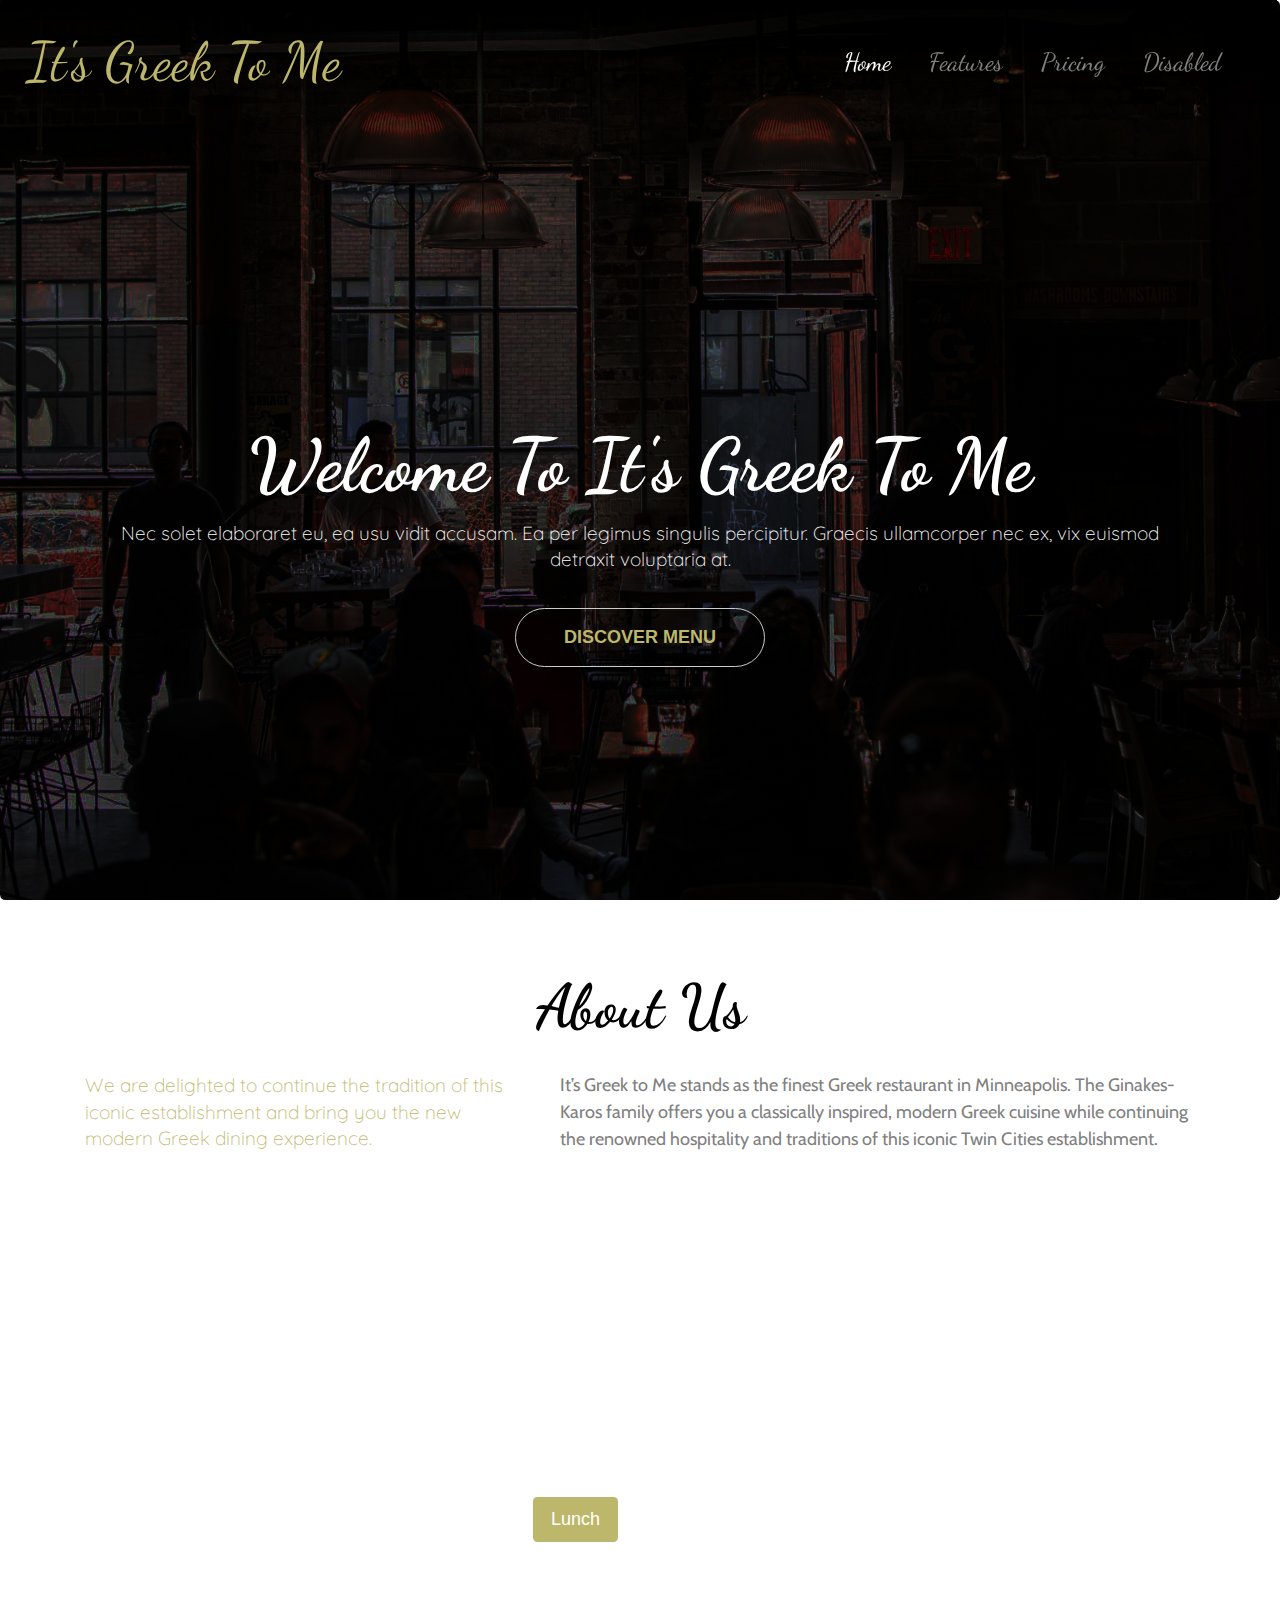
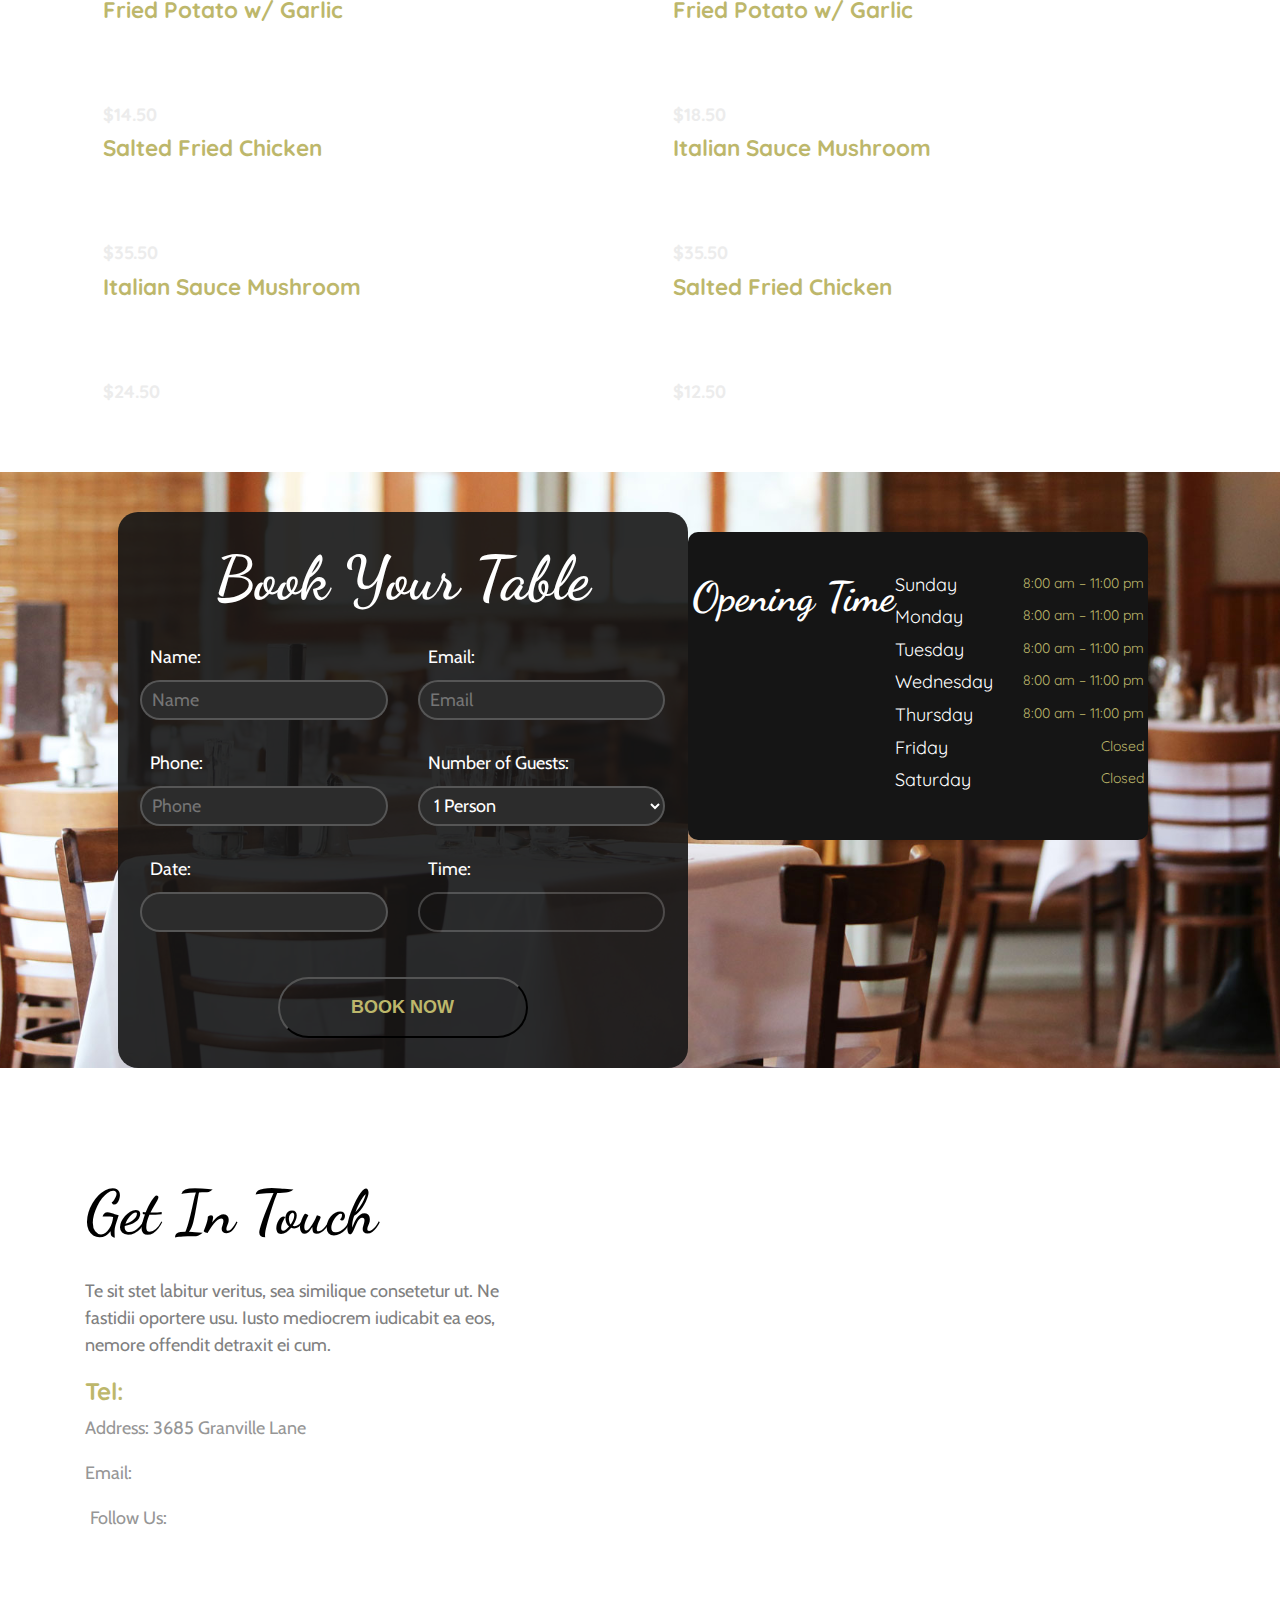
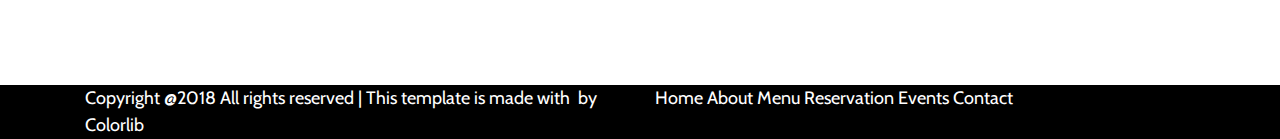
==== Restaurant/index.html @ 55a60e1e "add padding to section title" ====
<!DOCTYPE html>
<html lang="en">
<head>
    <meta charset="UTF-8">
    <meta name="viewport" content="width=device-width, initial-scale=1.0">

         <!-- Bootstrap -->
         <link rel="stylesheet" href=" https://stackpath.bootstrapcdn.com/bootstrap/4.4.1/css/bootstrap.min.css"> 

         
         
          

         <!-- DatePicker -->
         <link rel="stylesheet" href="jquery-ui.min.css">
         <link rel="stylesheet" href="bootstrap-datepicker.css"> 

            <!-- Owl Caruel -->
            <link rel="stylesheet" href="./owlcarousel/assets/owl.carousel.min.css">
            <link rel="stylesheet" href="./owlcarousel/assets/owl.theme.default.min.css">
            <link href="https://fonts.googleapis.com/css2?family=Cabin:ital,wght@1,500&family=Cedarville+Cursive&family=Dancing+Script:wght@700&family=Quicksand:wght@700&display=swap" rel="stylesheet">
            <!-- <link type="stylesheet" rel="stylesheet" href="./owlcarousel/assets/owl.carousel.css"/>
            <link type="stylesheet" rel="stylesheet" href="./owlcarousel/assets/owl.theme.carousel.css"/> -->

    	<!-- Google font -->
      <!-- <script src="https://kit.fontawesome.com/78032672bf.js" crossorigin="anonymous"></script> -->

        <!-- Custom stlylesheet -->
        <link type="text/css" rel="stylesheet" href="./css/style.css"/>
        <link type="text/css" rel="stylesheet" href="./css/all.min.css"/> 
        <link type="text/css" rel="stylesheet" href="./css/fontawesome.min.css"/> 
        <!-- <link type="text/css" rel="stylesheet" href="./css/contact.css"/>  -->
        
     <title>It's Greek To Me</title>

</head>

<body>
  <div id="main-container">
  
            
            <!-- <nav class="d-flex flex-column  navbar-expand-lg flex-md-row align-items-center p-3 px-md-4 mb-3 bg-dark shadow-sm fixed-top">
              <h5 class="my-0 mr-md-auto font-weight-normal brand">It's Greek To Me</h5>
              <div class="my-2 my-md-0 mr-md-3" id="nav">
                <a class="p-2 links" id="mediap" href="#">Features</a>
                <a class="p-2 links" id='mediap' href="#">Enterprise</a>
                <a class="p-2 links" id='mediap' href="#">Support</a>
                <a class="p-2 links" id='mediap' href="#">Pricing</a>
              </div>
            </nav>
            -->

            <nav class="navbar navbar-expand-lg navbar-dark  align-items-center px-md-4 mb-3  bg-dark fixed-top">
              <!-- <a class="navbar-brand" href="#">Navbar</a> -->
              <h5 class="my-0 mr-md-auto font-weight-normal brand">It's Greek To Me</h5>
              <button class="navbar-toggler mr-1" type="button" data-toggle="collapse" data-target="#navbarNav" aria-controls="navbarNav" aria-expanded="false" aria-label="Toggle navigation">
                <span class="navbar-toggler-icon"></span>
              </button>
              <div class="collapse navbar-collapse mr-auto" id="navbarNav">
                <ul class="  nav navbar-nav ml-auto">
                  <li class="nav-item active">
                    <a class="nav-link p-2 links" id='mediap' href="#">Home <span class="sr-only">(current)</span></a>
                  </li>
                  <li class="nav-item">
                    <a class="nav-link p-2 links" id='mediap' href="#">Features</a>
                  </li>
                  <li class="nav-item">
                    <a class="nav-link p-2 links" id='mediap' href="#">Pricing</a>
                  </li>
                  <li class="nav-item ">
                    <a class="nav-link p-2 links" id='mediap' href="#">Disabled</a>
                  </li>
                </ul>
              </div>
            </nav>
  
    <!-- Home -->


    <div class="jumbotron big-banner">
            <div class="container">
                <div class="col-md-12 text-center">
					<div class="home-content text-light">
						<h1 class="white-text">Welcome To It's Greek To Me</h1>
						<h4 class="white-text lead">Nec solet elaboraret eu, ea usu vidit accusam. Ea per legimus singulis percipitur. Graecis ullamcorper nec ex, vix euismod detraxit voluptaria at.</h4>
						<a href="index.html#menu"><button class="main-button  btn btn-primary-outline">Discover Menu</button></a>
					</div>
				</div>
            </div>
          </div>



<!-- About -->

<div id="inform" class="">

  <!-- container -->
  <div class="container">

      <!-- row -->
      <div class="row">


        <div class="col-md-12">
          <div class="text-center section-header text-center ">
         
              <h1 class="title">About Us</h1>
          </div>
        </div>
        <div class="col-md-5">
          <h4 class="lead"> We are delighted to continue the tradition of this iconic&nbsp;establishment and bring you the new modern Greek dining experience.
          </h4>
        </div>
        <div class="col-md-7 black">
          <p>It’s Greek to Me stands as the finest Greek restaurant in Minneapolis. The Ginakes-Karos family offers you a classically inspired,
             modern Greek cuisine while continuing the renowned hospitality and traditions of this iconic Twin Cities establishment.</p>
        </div>

          <!-- Gallery Slider -->
          <div class="col-md-12">
              <div id="Gallery" class="owl-carousel owl-theme">

                  <!-- single column -->
                  <div class="Gallery-item">

                      <!-- single image -->
                      <div class="Gallery-img" style="background-image:url(./img/image01.jpg)"></div>
                      <!-- /single image -->

                  </div>
                  <!-- single column -->

                  <!-- single column -->
                  <div class="Gallery-item">

                      <!-- single image -->
                      <div class="Gallery-img" style="background-image:url(./img/image02.jpg)"></div>
                      <!-- /single image -->

                      <!-- single image -->
                      <div class="Gallery-img" style="background-image:url(./img/image03.jpg)"></div>
                      <!-- /single image -->

                  </div>
                  <!-- single column -->

                  <!-- single column -->
                  <div class="Gallery-item">

                      <div class="item-column">
                          <!-- single image -->
                          <div class="Gallery-img" style="background-image:url(./img/image04.jpg)"></div>
                          <!-- /single image -->

                          <!-- single image -->
                          <div class="Gallery-img" style="background-image:url(./img/image05.jpg)"></div>
                          <!-- /single image -->
                      </div>

                      <div class="item-column">
                          <!-- single image -->
                          <div class="Gallery-img" style="background-image:url(./img/image06.jpg)"></div>
                          <!-- /single image -->

                          <!-- single image -->
                          <div class="Gallery-img" style="background-image:url(./img/image07.jpg)"></div>
                          <!-- /single image -->
                      </div>

                  </div>
                  <!-- /single column -->

              </div>
          </div>
          <!-- /Gallery Slider -->


      </div>
      <!-- /row -->

  </div>
  <!-- /container -->

</div>
<!-- /About -->


<!-- Menu -->
<div id="menu" class="section">

  <!-- Backgound Image -->
  <!-- <div class="bg-image bg-parallax overlay" style="background-image:url(./img/background01.jpg)"></div> -->
  <!-- /Backgound Image -->

  <section class="ftco-section menubody " id="section-menu">
    <div class="container">
      <div class="row ">
        <div class="col-md-12 text-center mb-4 ftco-animate">
          <h2 class="display-4" id="todayMenu">Today's Menu</h2>
          <div class="row justify-content-center">
            <div class="col-md-7">
              <p class="lead">Far far away, behind the word mountains, far from the countries Vokalia and Consonantia, there live the blind texts.</p>
            </div>
          </div>
        </div>

        <div class="col-md-12 text-center">

          <ul class="nav ftco-tab-nav nav-pills mb-5 d-flex justify-content-center" id="pills-tab" role="tablist">
            <!-- <li class="nav-item ftco-animate">
              <a class="nav-link active" id="pills-breakfast-tab" data-toggle="pill" href="#pills-breakfast" role="tab" aria-controls="pills-breakfast" aria-selected="true">Breakfast</a>
            </li> -->
            <li class="nav-item ftco-animate">
              <a class="nav-link active" id="pills-lunch-tab" data-toggle="pill" href="#pills-lunch" role="tab" aria-controls="pills-lunch" aria-selected="false">Lunch</a>
            </li>
            <li class="nav-item ftco-animate">
              <a class="nav-link" id="pills-dinner-tab" data-toggle="pill" href="#pills-dinner" role="tab" aria-controls="pills-dinner" aria-selected="false">Dinner</a>
            </li>
          </ul>

          <div class="tab-content text-left">
            <!-- <div class="tab-pane fade show active" id="pills-breakfast" role="tabpanel" aria-labelledby="pills-breakfast-tab">
              <div class="row">
                <div class="col-md-6 ftco-animate">
                  <div class="media menu-item">
                    <img class="mr-3" src="images/menu_1.jpg" class="img-fluid" alt="">
                    <div class="media-body">
                      <h5 class="mt-0">Salted Fried Chicken</h5>
                      <p>Far far away, behind the word mountains, far from the countries Vokalia and Consonantia, there live the blind texts.</p>
                      <h6 class="menu-price">$35.50</h6>
                    </div>
                  </div>

                  <div class="media menu-item">
                    <img class="mr-3" src="images/menu_2.jpg" class="img-fluid" alt="">
                    <div class="media-body">
                      <h5 class="mt-0">Italian Sauce Mushroom</h5>
                      <p>Far far away, behind the word mountains, far from the countries Vokalia and Consonantia, there live the blind texts.</p>
                      <h6 class=" menu-price">$24.50</h6>
                    </div>
                  </div>

                  <div class="media menu-item">
                    <img class="mr-3" src="images/menu_3.jpg" class="img-fluid" alt="">
                    <div class="media-body">
                      <h5 class="mt-0">Fried Potato w/ Garlic</h5>
                      <p>Far far away, behind the word mountains, far from the countries Vokalia and Consonantia, there live the blind texts.</p>
                      <h6 class=" menu-price">$14.50</h6>
                    </div>
                  </div>

                </div>
                <div class="col-md-6 ftco-animate">
                  <div class="media menu-item">
                    <img class="mr-3" src="images/menu_2.jpg" class="img-fluid" alt="">
                    <div class="media-body">
                      <h5 class="mt-0">Italian Sauce Mushroom</h5>
                      <p>Far far away, behind the word mountains, far from the countries Vokalia and Consonantia, there live the blind texts.</p>
                      <h6 class=" menu-price">$35.50</h6>
                    </div>
                  </div>

                  <div class="media menu-item">
                    <img class="mr-3" src="images/menu_1.jpg" class="img-fluid" alt="">
                    <div class="media-body">
                      <h5 class="mt-0">Salted Fried Chicken</h5>
                      <p>Far far away, behind the word mountains, far from the countries Vokalia and Consonantia, there live the blind texts.</p>
                      <h6 class=" menu-price">$12.50</h6>
                    </div>
                  </div>

                  <div class="media menu-item">
                    <img class="mr-3" src="images/menu_3.jpg" class="img-fluid" alt="">
                    <div class="media-body">
                      <h5 class="mt-0">Fried Potato w/ Garlic</h5>
                      <p>Far far away, behind the word mountains, far from the countries Vokalia and Consonantia, there live the blind texts.</p>
                      <h6 class=" menu-price">$18.50</h6>
                    </div>
                  </div>
                </div>
              </div>
            </div> -->
            <div class="tab-pane fade show active" id="pills-lunch" role="tabpanel" aria-labelledby="pills-lunch-tab">
              <div class="row">
                <div class="col-md-6 ftco-animate">

                  <div class="media menu-item">
                    <img class="mr-3" src="images/menu_3.jpg" class="img-fluid" alt="">
                    <div class="media-body">
                      <h5 class="mt-0">Fried Potato w/ Garlic</h5>
                      <p>Far far away, behind the word mountains, far from the countries Vokalia and Consonantia, there live the blind texts.</p>
                      <h6 class=" menu-price">$14.50</h6>
                    </div>
                  </div>

                  <div class="media menu-item">
                    <img class="mr-3" src="images/menu_1.jpg" class="img-fluid" alt="">
                    <div class="media-body">
                      <h5 class="mt-0">Salted Fried Chicken</h5>
                      <p>Far far away, behind the word mountains, far from the countries Vokalia and Consonantia, there live the blind texts.</p>
                      <h6 class=" menu-price">$35.50</h6>
                    </div>
                  </div>

                  <div class="media menu-item">
                    <img class="mr-3" src="images/menu_2.jpg" class="img-fluid" alt="">
                    <div class="media-body">
                      <h5 class="mt-0">Italian Sauce Mushroom</h5>
                      <p>Far far away, behind the word mountains, far from the countries Vokalia and Consonantia, there live the blind texts.</p>
                      <h6 class=" menu-price">$24.50</h6>
                    </div>
                  </div>

                </div>
                <div class="col-md-6 ftco-animate">

                  <div class="media menu-item">
                    <img class="mr-3" src="images/menu_3.jpg" class="img-fluid" alt="">
                    <div class="media-body">
                      <h5 class="mt-0">Fried Potato w/ Garlic</h5>
                      <p>Far far away, behind the word mountains, far from the countries Vokalia and Consonantia, there live the blind texts.</p>
                      <h6 class=" menu-price">$18.50</h6>
                    </div>
                  </div>

                  <div class="media menu-item">
                    <img class="mr-3" src="images/menu_2.jpg" class="img-fluid" alt="">
                    <div class="media-body">
                      <h5 class="mt-0">Italian Sauce Mushroom</h5>
                      <p>Far far away, behind the word mountains, far from the countries Vokalia and Consonantia, there live the blind texts.</p>
                      <h6 class=" menu-price">$35.50</h6>
                    </div>
                  </div>

                  <div class="media menu-item">
                    <img class="mr-3" src="images/menu_1.jpg" class="img-fluid" alt="">
                    <div class="media-body">
                      <h5 class="mt-0">Salted Fried Chicken</h5>
                      <p>Far far away, behind the word mountains, far from the countries Vokalia and Consonantia, there live the blind texts.</p>
                      <h6 class=" menu-price">$12.50</h6>
                    </div>
                  </div>

                  
                </div>
              </div>
            </div>
            <div class="tab-pane fade" id="pills-dinner" role="tabpanel" aria-labelledby="pills-dinner-tab">
              <div class="row">
                <div class="col-md-6 ftco-animate">

                  <div class="media menu-item">
                    <img class="mr-3" src="images/menu_2.jpg" class="img-fluid" alt="">
                    <div class="media-body">
                      <h5 class="mt-0">Italian Sauce Mushroom</h5>
                      <p>Far far away, behind the word mountains, far from the countries Vokalia and Consonantia, there live the blind texts.</p>
                      <h6 class=" menu-price">$24.50</h6>
                    </div>
                  </div>

                  <div class="media menu-item">
                    <img class="mr-3" src="images/menu_1.jpg" class="img-fluid" alt="">
                    <div class="media-body">
                      <h5 class="mt-0">Salted Fried Chicken</h5>
                      <p>Far far away, behind the word mountains, far from the countries Vokalia and Consonantia, there live the blind texts.</p>
                      <h6 class=" menu-price">$35.50</h6>
                    </div>
                  </div>

                  <div class="media menu-item">
                    <img class="mr-3" src="images/menu_3.jpg" class="img-fluid" alt="">
                    <div class="media-body">
                      <h5 class="mt-0">Fried Potato w/ Garlic</h5>
                      <p>Far far away, behind the word mountains, far from the countries Vokalia and Consonantia, there live the blind texts.</p>
                      <h6 class=" menu-price">$14.50</h6>
                    </div>
                  </div>

                </div>
                <div class="col-md-6 ftco-animate">

                  <div class="media menu-item">
                    <img class="mr-3" src="images/menu_3.jpg" class="img-fluid" alt="">
                    <div class="media-body">
                      <h5 class="mt-0">Fried Potato w/ Garlic</h5>
                      <p>Far far away, behind the word mountains, far from the countries Vokalia and Consonantia, there live the blind texts.</p>
                      <h6 class=" menu-price">$18.50</h6>
                    </div>
                  </div>

                  <div class="media menu-item">
                    <img class="mr-3" src="images/menu_2.jpg" class="img-fluid" alt="">
                    <div class="media-body">
                      <h5 class="mt-0">Italian Sauce Mushroom</h5>
                      <p>Far far away, behind the word mountains, far from the countries Vokalia and Consonantia, there live the blind texts.</p>
                      <h6 class=" menu-price">$35.50</h6>
                    </div>
                  </div>

                  <div class="media menu-item">
                    <img class="mr-3" src="images/menu_1.jpg" class="img-fluid" alt="">
                    <div class="media-body">
                      <h5 class="mt-0">Salted Fried Chicken</h5>
                      <p>Far far away, behind the word mountains, far from the countries Vokalia and Consonantia, there live the blind texts.</p>
                      <h6 class=" menu-price">$12.50</h6>
                    </div>
                  </div>  
                </div>
              </div>
            </div>
          </div>

        </div>
      </div>
    </div>
  </section>
  <!-- END section -->

 <!-- Reservation -->
 <div id="reservation" class="section">

  <!-- Backgound Image -->
  <div class="bg-image" style="background-image:url('./img/background03.jpg')"></div>
  <!-- /Backgound Image -->

  <!-- container -->
  <div class="container">


    <div class="row justify-content-center">

      
        
         <div class="col-md-6 reserve-form row">


          <form action="https://formspree.io/xeqzjkak" method="POST">
                <div class="col-md-12">
                <div class="section-header text-center">
                    <!-- <h4 class="sub-title">Reservation</h4> -->
                    <h2 class="title white-text">Book Your Table</h2>
                </div>
            </div>
                  <div class="row">
                <div class="col-md-6">
                    <div class="form-group">
                        <label for="name">Name:</label>
                        <input class="input" type="text" placeholder="Name" id="name" name="name">
                    </div>
                    <div class="form-group">
                        <label for="phone">Phone:</label>
                        <input class="input" type="tel" placeholder="Phone" id="phone" name="phone">
                    </div>
                    <div class="form-group datepicker">
                        <label for="date">Date:</label>
                        <input class="input" type="text" placeholder="" id="datepicker" name="date">
                    </div>


                </div>

                <div class="col-md-6">
                    <div class="form-group">
                        <label for="email">Email:</label>
                        <input class="input" type="email" placeholder="Email" id="email" name="replyto">
                    </div>
                    <div class="form-group">
                        <label for="number">Number of Guests:</label>
                        <select class="input" id="number" name="guests">
                            <option>1 Person</option>
                            <option>2 People</option>
                            <option>3 People</option>
                            <option>4 People</option>
                            <option>5 People</option>
                            <option>6 People</option>
                        </select>
                    </div>
                    <div class="form-group">
                      <label for="time">Time:</label>
                      <!-- <input class="input" id="#scrollDefaultExample" type="text" placeholder="HH:MM" id="time" name="time"> -->
                      <input id="scrollDefaultExample" type="text" class="input time ui-timepicker-input " name="time" autocomplete="off">
                    </div>
                </div>
                </div>

                <div class="col-md-12 text-center">
                  <button type="submit" class="main-button">Book Now</button>
                </div>

            </form>
        </div>

          <!-- /reservation form -->

          <!-- opening time -->
          <div class="col-md-5 col-md-offset-0 col-sm-10 col-sm-offset-1">
              <div class="opening-time justify-content-center row">
                  <div class="section-header justify-content-center">
                      <h2 class="white-text open">Opening Time</h2>
                  </div>
                  <ul>
                      <li>
                          <h4 class="day">Sunday</h4>
                          <h4 class="hours">8:00 am – 11:00 pm</h4>
                      </li>
                      <li>
                          <h4 class="day">Monday</h4>
                          <h4 class="hours">8:00 am – 11:00 pm</h4>
                      </li>
                      <li>
                          <h4 class="day">Tuesday</h4>
                          <h4 class="hours">8:00 am – 11:00 pm</h4>
                      </li>
                      <li>
                          <h4 class="day">Wednesday</h4>
                          <h4 class="hours">8:00 am – 11:00 pm</h4>
                      </li>
                      <li>
                          <h4 class="day">Thursday</h4>
                          <h4 class="hours">8:00 am – 11:00 pm</h4>
                      </li>
                      <li>
                          <h4 class="day">Friday</h4>
                          <h4 class="hours">Closed</h4>
                      </li>
                      <li>
                          <h4 class="day">Saturday</h4>
                          <h4 class="hours">Closed</h4>
                      </li>
                  </ul>
              </div>
          </div>
          <!-- /opening time -->

      

      </div>
      <!-- /row -->

  </div>
  <!-- /container -->

</div>


	<!-- Contact -->
  <div id="contact" class="section">
    <div class="container">
      <div class="row " >
     
        <div class="col-lg-5 ">
          <div class="touch">
          <div class="section-header">
            <!-- <h4 class="sub-title">Contact Us</h4> -->
            <h2 class="title">Get In Touch</h2>
          </div>
          <div class="contact-content">
            <p class="black">Te sit stet labitur veritus, sea similique consetetur ut. Ne fastidii oportere usu. Iusto mediocrem iudicabit ea eos, nemore offendit detraxit ei cum.</p>
            <h3>Tel: <a href="#">045-548-14-97</a></h3>
            <p>Address: 3685 Granville Lane</p>
            <p>Email: <a href="#">Risotto@email.com</a></p>
            <ul class="list-inline">
              <li><p>Follow Us:</p></li>
              <li><a href="#"><i class="fab fa-facebook"></i></a></li>     
              <li><a href="#"><i class="fab fa-twitter"></i></a></li>
              <li><a href="#"><i class="fab fa-google-plus"></i></a></li>
            </ul>
          </div>
        </div>
        </div>
        <div class="col-lg-7 ">
          <div id="map"></div>
        </div>
       
        </div>
      </div>
    </div>
  <!-- </div> -->

  <!-- Contact -->




  	<!-- Footer -->
		<div class="footer" id="footer">

      <!-- <footer> -->
			<!-- container -->
			<div class="container">

				<!-- row -->
				<div class="row d-flex justify-content-center  ">

					<!-- copyright -->
					<div class="col-md-6">
						<!-- Link back to Colorlib can't be removed. Template is licensed under CC BY 3.0. -->
						<span class="copyright">Copyright @2018 All rights reserved | This template is made with <i class="fa fa-heart-o" aria-hidden="true"></i> by <a href="https://colorlib.com" target="_blank">Colorlib</a></span>
						<!-- Link back to Colorlib can't be removed. Template is licensed under CC BY 3.0. -->
					</div>
					<!-- /copyright -->

					<!-- footer nav -->
					<div class="col-md-6">
						<nav class="footer-nav">
							<a href="index.html">Home</a>
							<a href="index.html#about">About</a>
							<a href="index.html#menu">Menu</a>
							<a href="index.html#reservation">Reservation</a>
							<a href="index.html#events">Events</a>
							<a href="index.html#contact">Contact</a>
						</nav>
					</div>
					<!-- /footer nav -->

				</div>
				<!-- /row -->

			</div>
			<!-- /container -->

    <!-- </footer> -->

		</div>
    <!-- /Footer -->
    
</div> 
 <!-- main container -->

		<!-- Preloader -->
		<!-- <div id="preloader">
			<div class="preloader">
				<span></span>
				<span></span>
				<span></span>
			</div>
		</div> -->
		<!-- /Preloader -->



  <script src="./jquery/jquery.min.js"></script>
  <script src="https://cdn.jsdelivr.net/npm/popper.js@1.16.0/dist/umd/popper.min.js" integrity="sha384-Q6E9RHvbIyZFJoft+2mJbHaEWldlvI9IOYy5n3zV9zzTtmI3UksdQRVvoxMfooAo" crossorigin="anonymous"></script>
  <script src="https://stackpath.bootstrapcdn.com/bootstrap/4.4.1/js/bootstrap.min.js" integrity="sha384-wfSDF2E50Y2D1uUdj0O3uMBJnjuUD4Ih7YwaYd1iqfktj0Uod8GCExl3Og8ifwB6" crossorigin="anonymous"></script>
  <!-- <script type="text/javascript" src="./js/google-map.js"></script> -->
  <script type="text/javascript" src="jquery-ui.min.js"></script>
  <script src="./js/owl.carousel.min.js"></script>
  <script src="jquery.timepicker.min.js"></script>
 
  <script src="./js/google-maps.js"></script>
  <script src="https://maps.googleapis.com/maps/api/js?key=AIzaSyCZuOzOATAtwn3J39lE_xsK2O6IUXUEfAw&callback=initMap"
  async defer></script>
  <script src="./js/javascript.js"></script>

<script>

 $(window).scroll(function(){
 $('nav').toggleClass('scrolled', $(this).scrollTop() > 1);
 });


</script>

<script>
var owl = $('.owl-carousel');
owl.owlCarousel({
    // items:2,
    autoplay:true,
    autoplayTimeout:5000,
    autoplayHoverPause:true,
    loop:true,
    margin:10,
    responsiveClass:true,
   
    responsive:{
        0:{
            items:1,
            nav:true
        },
        600:{
            items:1,
            nav:false
        },
        1000:{
            items:2,
            nav:true,
            loop:false
        }
    }
});

</script>

   <script>          
  $("#datepicker").datepicker();

</script>   

 




<script>
$('#scrollDefaultExample').timepicker({ 
  'scrollDefault': 'now' ,
  scrollInput : false
  });

</script>

<script>
  
$('.navTrigger').click(function () {
  $(this).toggleClass('active');
  console.log("Clicked menu");
  $("#mainListDiv").toggleClass("show_list");
  $("#mainListDiv").fadeIn();
});
</script>

<script>

        $(window).scroll(function() {
            if ($(document).scrollTop() > 1) {
                $('.nav').addClass('affix');
                console.log("OK");
            } else {
                $('.nav').removeClass('affix');
            }
        });



</script> 


</body>
</html>
---- Restaurant/css/style.css ----
/* font-family: 'Quicksand', sans-serif;
font-family: 'Cabin', sans-serif;
font-family: 'Dancing Script', cursive;
font-family: 'Cedarville Cursive', cursive; */




* {
  box-sizing: border-box;
 }
 *:before,
 *:after {
  box-sizing: border-box;
 }
 html,
 body {
  color: #969696;
    font-size: 18px;
    overflow-x: hidden;
    font-family: 'Cabin', sans-serif;
 }

 .container {
  padding-right: 15px;
  padding-left: 15px;
  margin-right: auto;
  margin-left: auto;
 }

 .main-container {
  min-height: 100vh; /* will cover the 100% of viewport */
  overflow: hidden;
  display: block;
  position: relative;
  padding-bottom: 100px; /* height of your footer */
 }
/* 
 a:hover{ text-decoration:none; } */

 /* a:hover {
  color: white;
  text-decoration: none;
} */

 .row {
  margin-right: -15px;
  margin-left: -15px;
}

.menu-price{
  color: #ECECEC;
}

.home-content{
  /* position: absolute; */
  padding-top: 350px;
  /* -webkit-transform: translateY(-50%);
  -ms-transform: translateY(-50%);
  transform: translateY(-50%); */
  left: 0;
  right: 0;
}

.home-content h1 {
  font-family: 'Dancing Script', cursive;
}

.bg-dark{
  background-color:transparent !important;
  background-image: linear-gradient(rgba(0,0,0,1), rgba(0,0,0,0)); 
  z-index: 99;
  padding-top: 30px;
  margin-right: 3px;
 background-color:black; 
}


.bg-dark.scrolled{
  background-color:black !important;

}



.brand {
  display: inline-block;
  /* padding-top: .3125rem;
  padding-bottom: .3125rem; */
  /* margin-right: 2rem; */
  /* margin-left: 2rem; */
  font-size: 3.00rem;
  /* line-height: inherit; */
  white-space: nowrap;
  font-family: 'Dancing Script', cursive;
  color: darkkhaki;
}

.nav-link{
  font-size: 18px;
  margin-right: 20px;
}


h1,h2,h3,h4,h5,h6 {
	font-weight:700;
color:darkkhaki;
	font-family: 'Quicksand', sans-serif;
}

h1 {
	font-size:74px;
}

h2 {
	font-size:40px;
}

h3 {
	font-size:24px;
}

h4 {
  font-size:16px;
  
}

a {
	color:white;
	-webkit-transition:0.2s color;
	transition:0.2s color;
}
.black{
  color: grey;
}


.btn-primary-outline {
  background-color: transparent;
  border-color: #ccc;
}

 .jumbotron { 
  background: url('../img/background02.jpg') no-repeat center center fixed; 
   background-image: linear-gradient(rgba(0, 0, 0, 0.7), rgba(0, 0, 0, 0.7)), url('../img/background02.jpg');   
  -webkit-background-size: cover;
  -moz-background-size: cover;
  -o-background-size: cover;
  background-size: cover;
  background-attachment: fixed;
  height: 100vh;
  width: 100%;
  overflow: hidden;
  color: white;
  font-family: 'Dancing Script', cursive;
margin-bottom: 0;
} 



.banner-area .home-wrapper {
  position: absolute;
  top: 50%;
  -webkit-transform: translateY(-50%);
  -ms-transform: translateY(-50%);
  transform: translateY(-50%);
  left: 0;
  right: 0;
}

#inform{
 margin-top: 70px;
 margin-bottom: 80px; 
}

.links{
  font-family: 'Dancing Script', cursive;
    color:darkkhaki;
    font-size: 25px;
}

.title {
  font-size: 61px;
  padding-bottom: 20px;
  color: black;
}

.open{
  font-family: 'Dancing Script', cursive;
  margin-top: 0px;
  margin-bottom: 26px;
  font-size: 41px;
}

.nav-pills .nav-link.active, .nav-pills .show>.nav-link {
  color: #fff;
  background-color: darkkhaki;
}

/* Caruzel */

\*------------------------------------*/

/* #todaysmenu{
  color: white;
  font-family: 'Dancing Script', cursive;
<<<<<<< HEAD
}
=======
  font-size: 61px;
} */
>>>>>>> 52a72f8533df6488213b4de6d03d1e0dbb1a7d10

 #section{
  background-color: whitesmoke;
  margin-top: 80px;
  margin-bottom: 80px;
} 
/* 
.section{
  padding-top: 80px;
  padding-bottom: 80px;
} */
.lead{
margin-bottom: 20px;
    font-size: 19px;
    font-weight: 300;
    line-height: 1.4;

  }

  #Gallery {
    margin-top:40px;
  }
  
  #Gallery .Gallery-item {
    display: -webkit-box;
    display: -ms-flexbox;
    display: flex;
    height:350px;
  }
  
  #Gallery .Gallery-item .item-column {
    display: -webkit-box;
    display: -ms-flexbox;
    display: flex;
    -webkit-box-orient: vertical;
    -webkit-box-direction: normal;
        -ms-flex-direction: column;
            flex-direction: column;
    -webkit-box-flex: 1;
        -ms-flex: 1;
            flex: 1;
  }
  
  #Gallery .Gallery-item .item-row {
    display: -webkit-box;
    display: -ms-flexbox;
    display: flex;
    -webkit-box-orient: horizontal;
    -webkit-box-direction: normal;
        -ms-flex-direction: row;
            flex-direction: row;   
    -webkit-box-flex: 1;
        -ms-flex: 1;
            flex: 1;
  }
  
  #Gallery .Gallery-item  .Gallery-img {
    background-position: center;
    background-size: cover;
    -webkit-box-flex: 1;
        -ms-flex: 1;
            flex: 1;
    margin:1px;
  }
  
  #Gallery.owl-theme .owl-nav [class*='owl-'] {
      position: absolute;
      top: 50%;
      -webkit-transform: translateY(-50%);
          -ms-transform: translateY(-50%);
              transform: translateY(-50%);
    border: 1px solid #ECECEC;
      background: transparent;
      color: #151515;
      padding: 0px;
      width: 60px;
      height: 60px;
      line-height: 60px;
    border-radius:50%;
      margin: 0;
    -webkit-transition:0.2s all;
    transition:0.2s all;
  }
 
  #Gallery.owl-theme .owl-nav [class*='owl-']:hover {
    background-color:#f36700;
    border-color:#f36700;
    color:#FFF;
  }
  
  #Gallery.owl-theme .owl-prev {
      left: -70px;
  }
  
  #Gallery.owl-theme .owl-next {
      right: -70px;
  }
  

  .menu {
    display: none;
  }
  .menu--is-visible {
    display: grid;
  }
 
  
  .item__header {
    display: flex;
    align-items: baseline;
  }
  .item__title {
    font: 35px cookie, cursive;
    color: var(--wesbos);
    letter-spacing: 2px;
    margin: 0;
  }
  .item__dots {
    flex: 1;
    border-bottom: 1px dashed #aaa;
    margin: 0 15px;
  }
  .item__price {
    color: var(--wesbos);
    font: 31px cookie, cursive;
  }
  .item__description {
    margin-bottom: 40px;
  }
  
  .buttons-container {
    display: flex;
    justify-content: center;
    flex-wrap: wrap;
    margin-bottom: 35px;
  }
  
  
  .button {
    margin: 5px 15px;
    padding: 10px 20px;
    border: 1px solid var(--wesbos);
    border-radius: 3px;
    color: #fff;
    font-weight: bold;
    text-decoration: none;
    letter-spacing: 1px;
    text-transform: uppercase;
  }
  
  .highlight {
    position: absolute;
    top: 0;
    left: 0;
    display: block;
    background: var(--wesbos);
    border-radius: 3px;
    z-index: -1;
    transition: 0.24s;
  }
  
  * {
    box-sizing: border-box;
  }
  
  #todayMenu{
    color: white;
    font-family: 'Dancing Script', cursive;
<<<<<<< HEAD
=======
    font-size: 61px;
>>>>>>> 52a72f8533df6488213b4de6d03d1e0dbb1a7d10
  }


   .menubody {
    margin: 0;
    min-height: 800px;
    display: flex;
    align-items: center;
    background-image: linear-gradient(rgba(0, 0, 0, 0.7), rgba(0, 0, 0, 0.7)), url('../img/menu.jpg');   
    background-repeat: no-repeat;
    background-attachment: fixed;
    background-position: center;
    background-size: cover;
    font-family: -apple-system, BlinkMacSystemFont, "Segoe UI", Roboto, Oxygen, Ubuntu, Cantarell, "Open Sans", "Helvetica Neue", sans-serif;
    color: #fff;
    padding-top: 60px;
    padding-bottom: 60px;
  } 
  
  .wrapper {
    max-width: 1000px;
    margin: 0 auto;
    padding: 20px;
  }
  
  ul, ol {
    margin: 0;
    padding: 0;
    list-style: none;
}
/* Reservation */

#reservation{
  background-image: url('./img/background03.jpg');
}


.reserve-form{
  border-radius: 20px;
}


.section-header .sub-title {
  /* font-weight: 400; */
  color: #f36700;
  
}

.h4, h4 {
  font-size: 18px;
}

/* .h4, .h5, .h6, h4, h5, h6 {
  margin-top: 10px;
  margin-bottom: 10px;
} */

.white-text{
  color: white;
}



.touch{
  padding-top: 50px;
}

.list-inline>li {
  display: inline-block;
  padding-right: 5px;
  padding-left: 5px;
}
<<<<<<< HEAD
/* 
h2 {
  font-size: 36px;
} */

=======
>>>>>>> 52a72f8533df6488213b4de6d03d1e0dbb1a7d10


#reservation.section {
  padding-bottom:70px;
  padding-top: 70px;
}

.section {
  position: relative;
  /* padding-top: 80px;
  padding-bottom: 80px; */
}



.reserve-form {
padding: 30px 2% 30px;
background: rgba(21, 21, 21, 0.9);
margin-top: 40px;
}

.reserve-form  .form-group {
margin-bottom:30px;
}

.reserve-form  .form-group label {
color: #FFF;
margin-left: 10px;
}

.reserve-form .input {
border-color: rgba(255, 255, 255, 0.2);
}

.opening-time {
  padding: 40px 0% 40px;
  padding-left: 0;
  background: #151515;
  margin-top: 60px;
  margin-left: 0;
  border-radius: 10px;
}

.opening-time ul li .day {
display:inline-block;
font-weight:400;
color:#fff;
}

.opening-time ul li .hours {
float: right;
font-size: 14px;
/* margin-top: 5px; */
font-weight:400;
  color:darkkhaki;
  padding-left: 30px;
  scroll-padding-right: 30px;
  padding-top: 3px;
}

.section-header .title {
  font-family: 'Dancing Script', cursive;
  margin-top: 0px;
  padding-bottom: 20px;
}

.sub-title{
  color: white;
}


.input {
width: 100%;
height: 40px;
padding: 0px 10px;
border: 2px solid #ECECEC;
border-radius: 40px;
background: #2C2C2C;
color: white;
}

textarea.input {
height: 160px;
padding: 10px;
border-radius: 20px;
}

.reserve-form .input {
border-color: rgba(255, 255, 255, 0.2);
}

.main-button {
display:inline-block;
margin-top: 15px;
padding:15px 30px;
/* border:none; */
border-radius:40px;
background-color:transparent;
color:darkkhaki;
text-transform: uppercase;
font-weight: 700;
width: 250px;
font-family: sans-serif;
/* -webkit-transition:0.2s opacity;
transition:0.2s opacity; */
}
.main-button:hover {
color:orangered;
opacity:0.8;
}


.bg-image {
position:absolute;
left:0;
right:0;
top:0;
bottom:0;
background-position:center;
background-size:cover;
z-index:-1;
}

.bg-image.bg-parallax {
background-attachment:fixed;
}

.bg-image.overlay:after {
content:"";
position:absolute;
left:0;
right:0;
top:0;
bottom:0;
opacity: 0.7;
background-color:#000;
}

 



/*------------------------------------*\
	Contact
\*------------------------------------*/
#contact{

  /* margin: 100px 0 100px 0px; */
  padding-top: 58px;
  padding-bottom: 49px;
}

 /* #map {
	position:absolute;
	top:0;
	left:0;
	bottom:20px;
  width:100%;
  height: 400px; */
  /* margin-left: 100px; */
/* } */

#contact #map {
	position:absolute;
	top:0;
	left:0;
	bottom:0;
  width:50%;
  
}



#contact #map  {
  position: relative;
  width: 100%;
  height: 420px;
  margin-top: 40px;
}


/*------------------------------------*\
	Footer
\*------------------------------------*/


element.style {
  position: absolute;
  top: 293.168px;
  left: 306.819px;
}

#scrollDefaultExample{
  /* width: 7.5em; */
  text-align: center;
  width: 100%;
  height: 40px;
  padding: 0px 10px;
  /* border: 2px solid #ECECEC; */
  border-radius: 40px;
  background: transparent;
} 

/* Hide scrollbar for Chrome, Safari and Opera */
.example::-webkit-scrollbar {
  display: none;
}

/* Hide scrollbar for IE and Edge */
.example {
  -ms-overflow-style: none;
}

.ui-timepicker-list{
  /* background:rgba(21, 21, 21, 0.9); */
  color: white;
  list-style-type: none; 
}



.ui-timepicker-wrapper {
  overflow-y: auto;
  max-height: 100px;
  width: 7.5em;
  /* background: #fff;
  border: 1px solid #ddd; */
  -webkit-box-shadow: 0 5px 10px rgba(0,0,0,0.2);
  -moz-box-shadow: 0 5px 10px rgba(0,0,0,0.2);
  box-shadow: 0 5px 10px rgba(0,0,0,0.2);
  outline: none;
  z-index: 10052;
  margin-left: 55px;
  padding-top: 5px;
}


.ui-datepicker table {
  width: 100%;
  font-size: .9em;
  border-collapse: collapse;
  margin: 0 0 .4em;
  background-color:rgba(21, 21, 21, 0.9);
  color: white;
}


.ui-datepicker .ui-datepicker-title {
  margin: 0 2.3em;
  line-height: 1.8em;
  text-align: center;
  background-color: black;
  color: white;
}

.ui-datepicker .ui-datepicker-header {
  position: relative;
  padding: .2em 0;
  background-color: rgba(21, 21, 21, 0.9);
}

.ui-state-default, .ui-widget-content .ui-state-default, .ui-widget-header .ui-state-default, .ui-button, html .ui-button.ui-state-disabled:hover, html .ui-button.ui-state-disabled:active {
  border: 1px solid #c5c5c5;
  background: rgba(21, 21, 21, 0.9);
  font-weight: normal;
  color: white;
}

.ui-widget-content .ui-state-default:hover {
background:red;
}

.ui-button:hover{
  color: blue;
}  */



.ui-widget-content{

background: none;
margin-top: 5px;
margin-right: 10px;
}

.ui-datepicker .ui-datepicker-next {
  right: 2px;
  background: white;
}

.ui-datepicker .ui-datepicker-prev {
  left: 2px;
  background: #F36700;
}

.ui-datepicker .ui-widget .ui-widget-content .ui-helper-clearfix ui-corner-all{
  position: absolute;
  top: 3439.05px;
  left: 300.344px;
  z-index: 1;
  display: block;

} 



#footer{
  margin-top: 50px;
  color: white;
  background-color: black;
 width: 100%;
}



/* Media Query Section */


@media only screen and (max-width: 1201px) {

  .opening-time {
    padding-left: 6px;
    padding-right: -23px;
    background: #151515;
    margin-top: 101px;
    /* margin-left: 10px; */
    border-radius: 10px;
    padding-top: 50px;
    padding-bottom: 50px;

}

}




@media only screen and (max-width: 991px) {
	/* --- home --- */
	.home-content h1 {
		font-size:36px;
	}

	/* --- contact --- */
	#contact.section {
		padding-bottom:0px;
	}

	#contact .section-header {
		text-align:center;
	}

	#contact .section-header .title:after {
		margin: 15px auto 30px;
	}

	.contact-content {
		text-align:center;
	}

	#contact #map  {
		position: relative;
		width: 100%;
		height: 320px;
		margin-top: 40px;
	}

	/* --- copyright --- */
	.copyright {
		display:block;
		text-align:center;
	}


	/* --- blog post nav --- */
	.blog-nav .blog-next  {
		margin-top:20px;
	}

	.blog-nav .blog-next img {
		left:0;
	}

	.blog-nav .blog-next div {
		padding-left:135px;
		padding-right:0px;
		text-align:left;
	}

	/* --- footer nav --- */
	.footer-nav {
		display:none;
	}
}


@media only screen and (max-width: 767px) {
	
}





@media only screen and (max-width: 360px){


.lead{
  display: none;
}



}



 @media only screen and (max-width: 480px) {

  .brand {
    display: inline-block;
    /* margin-right: 2rem; */
    margin-left: 2rem;
    font-size: 2.30rem;
    /* line-height: inherit; */
    white-space: nowrap;
    font-family: 'Dancing Script', cursive;
    color: darkkhaki;
}

.home-content {
  padding-top: 150px;

}


.navbar-nav {
  /* -ms-flex-direction: column; */
  flex-direction:row;
}

.links{
  font-size: 20px;
}

.nav-link{
  margin-right: 1px;
}

.lead{
  /* display: none; */
  font-size: 17px;
}

} 









@media only screen and (max-width: 991px) {
	/* --- home --- */
	.home-content h1 {
		font-size:62px;
	}

	/* --- contact --- */
	#contact.section {
		padding-bottom:0px;
	}

	#contact .section-header {
		text-align:center;
	}

	#contact .section-header .title:after {
		margin: 15px auto 30px;
	}

	.contact-content {
		text-align:center;
	}

	#contact #map  {
		position: relative;
		width: 100%;
		height: 320px;
		margin-top: 40px;
	}

	/* --- copyright --- */
	.copyright {
		display:block;
		text-align:center;
	}


	/* --- blog post nav --- */
	.blog-nav .blog-next  {
		margin-top:20px;
	}

	.blog-nav .blog-next img {
		left:0;
	}

	.blog-nav .blog-next div {
		padding-left:135px;
		padding-right:0px;
		text-align:left;
	}

	/* --- footer nav --- */
	.footer-nav {
		display:none;
	}
}
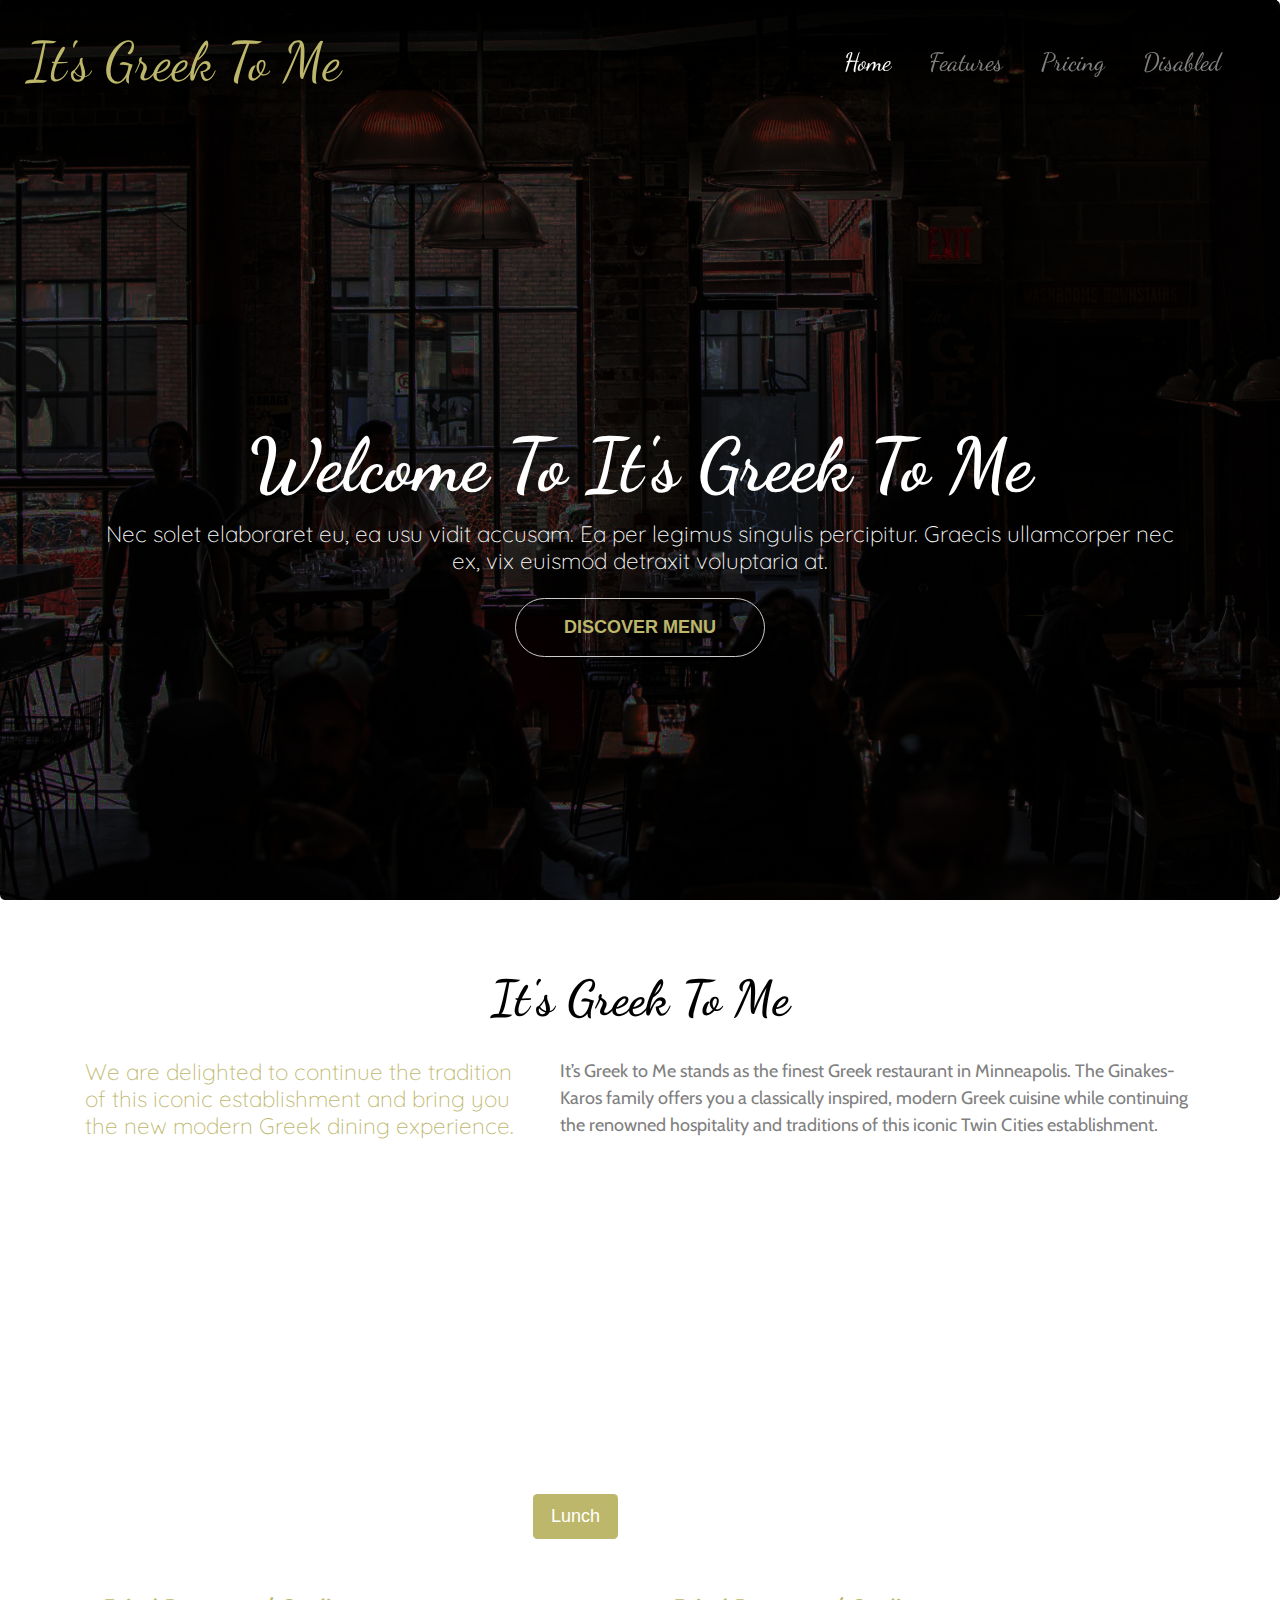
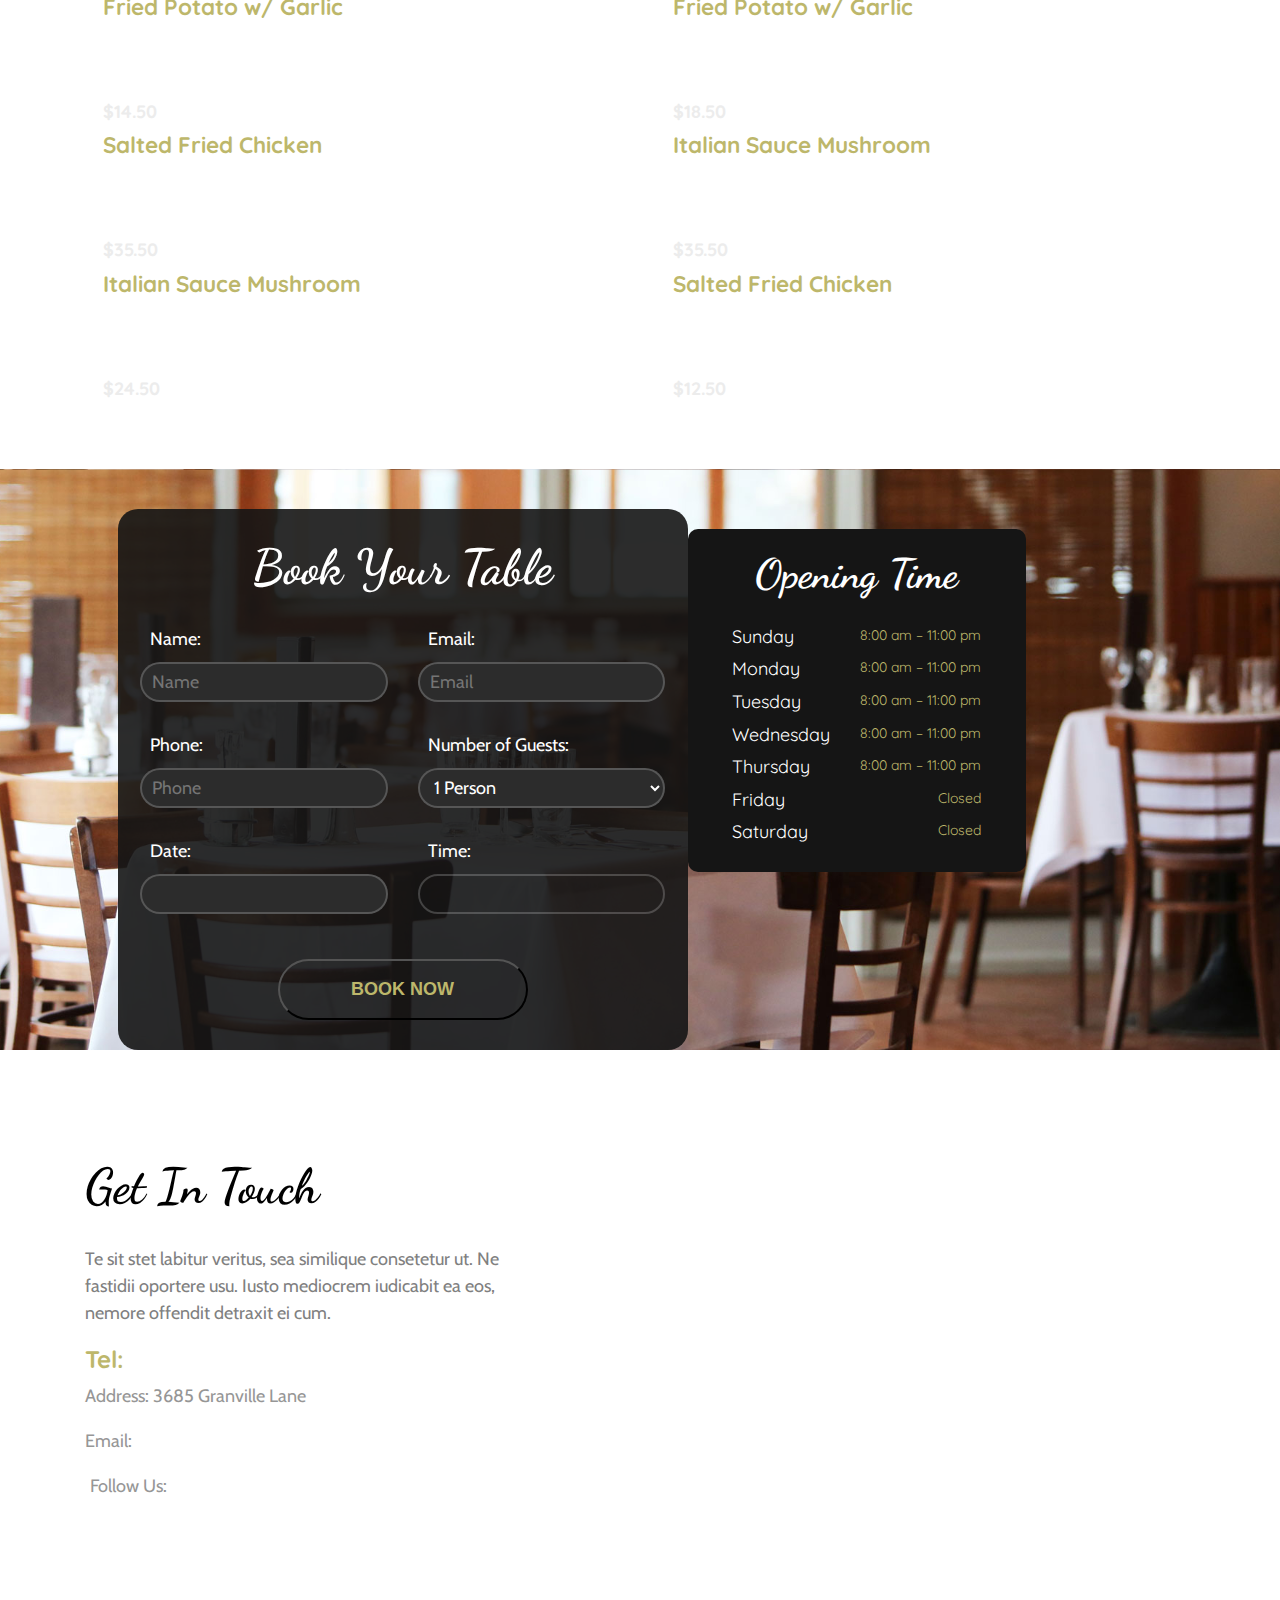
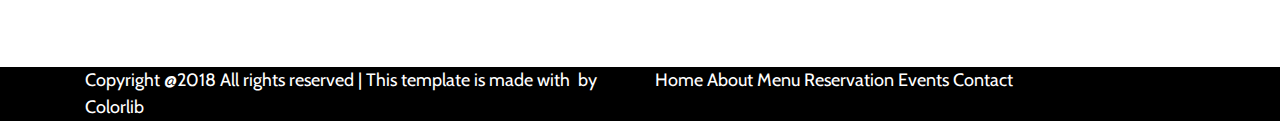
==== commit e9718cb0: "opening time padding" ====
--- a/Restaurant/index.html
+++ b/Restaurant/index.html
@@ -105,7 +105,7 @@
         <div class="col-md-12">
           <div class="text-center section-header text-center ">
          
-              <h1 class="title">About Us</h1>
+              <h1 class="title">It's Greek To Me</h1>
           </div>
         </div>
         <div class="col-md-5">
--- a/Restaurant/css/style.css
+++ b/Restaurant/css/style.css
@@ -180,7 +180,7 @@
 }
 
 .title {
-  font-size: 61px;
+  font-size: 49px;
   padding-bottom: 20px;
   color: black;
 }
@@ -204,12 +204,6 @@
 /* #todaysmenu{
   color: white;
   font-family: 'Dancing Script', cursive;
-<<<<<<< HEAD
-}
-=======
-  font-size: 61px;
-} */
->>>>>>> 52a72f8533df6488213b4de6d03d1e0dbb1a7d10
 
  #section{
   background-color: whitesmoke;
@@ -497,12 +491,13 @@
 }
 
 .opening-time {
-  padding: 40px 0% 40px;
+  padding: 20px 0% 20px;
   padding-left: 0;
   background: #151515;
   margin-top: 60px;
   margin-left: 0;
   border-radius: 10px;
+  margin-right: 107px;
 }
 
 .opening-time ul li .day {
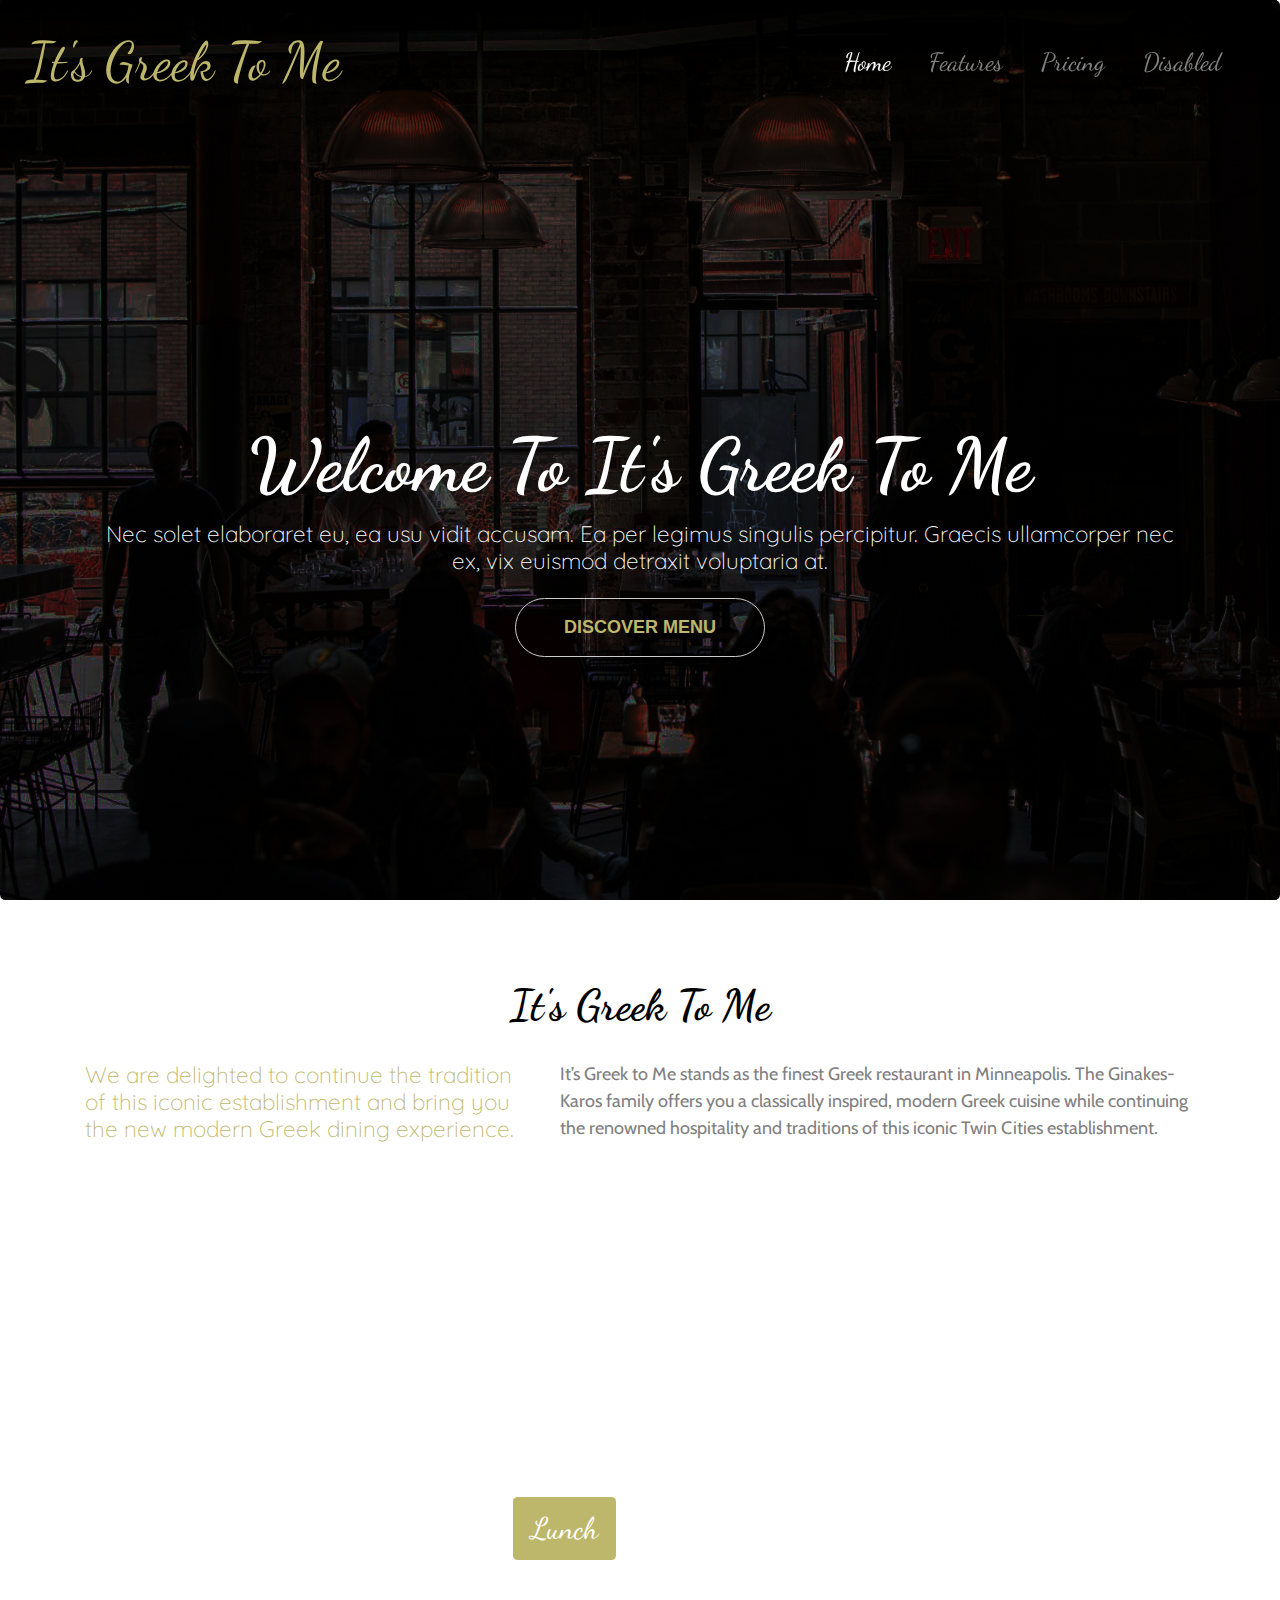
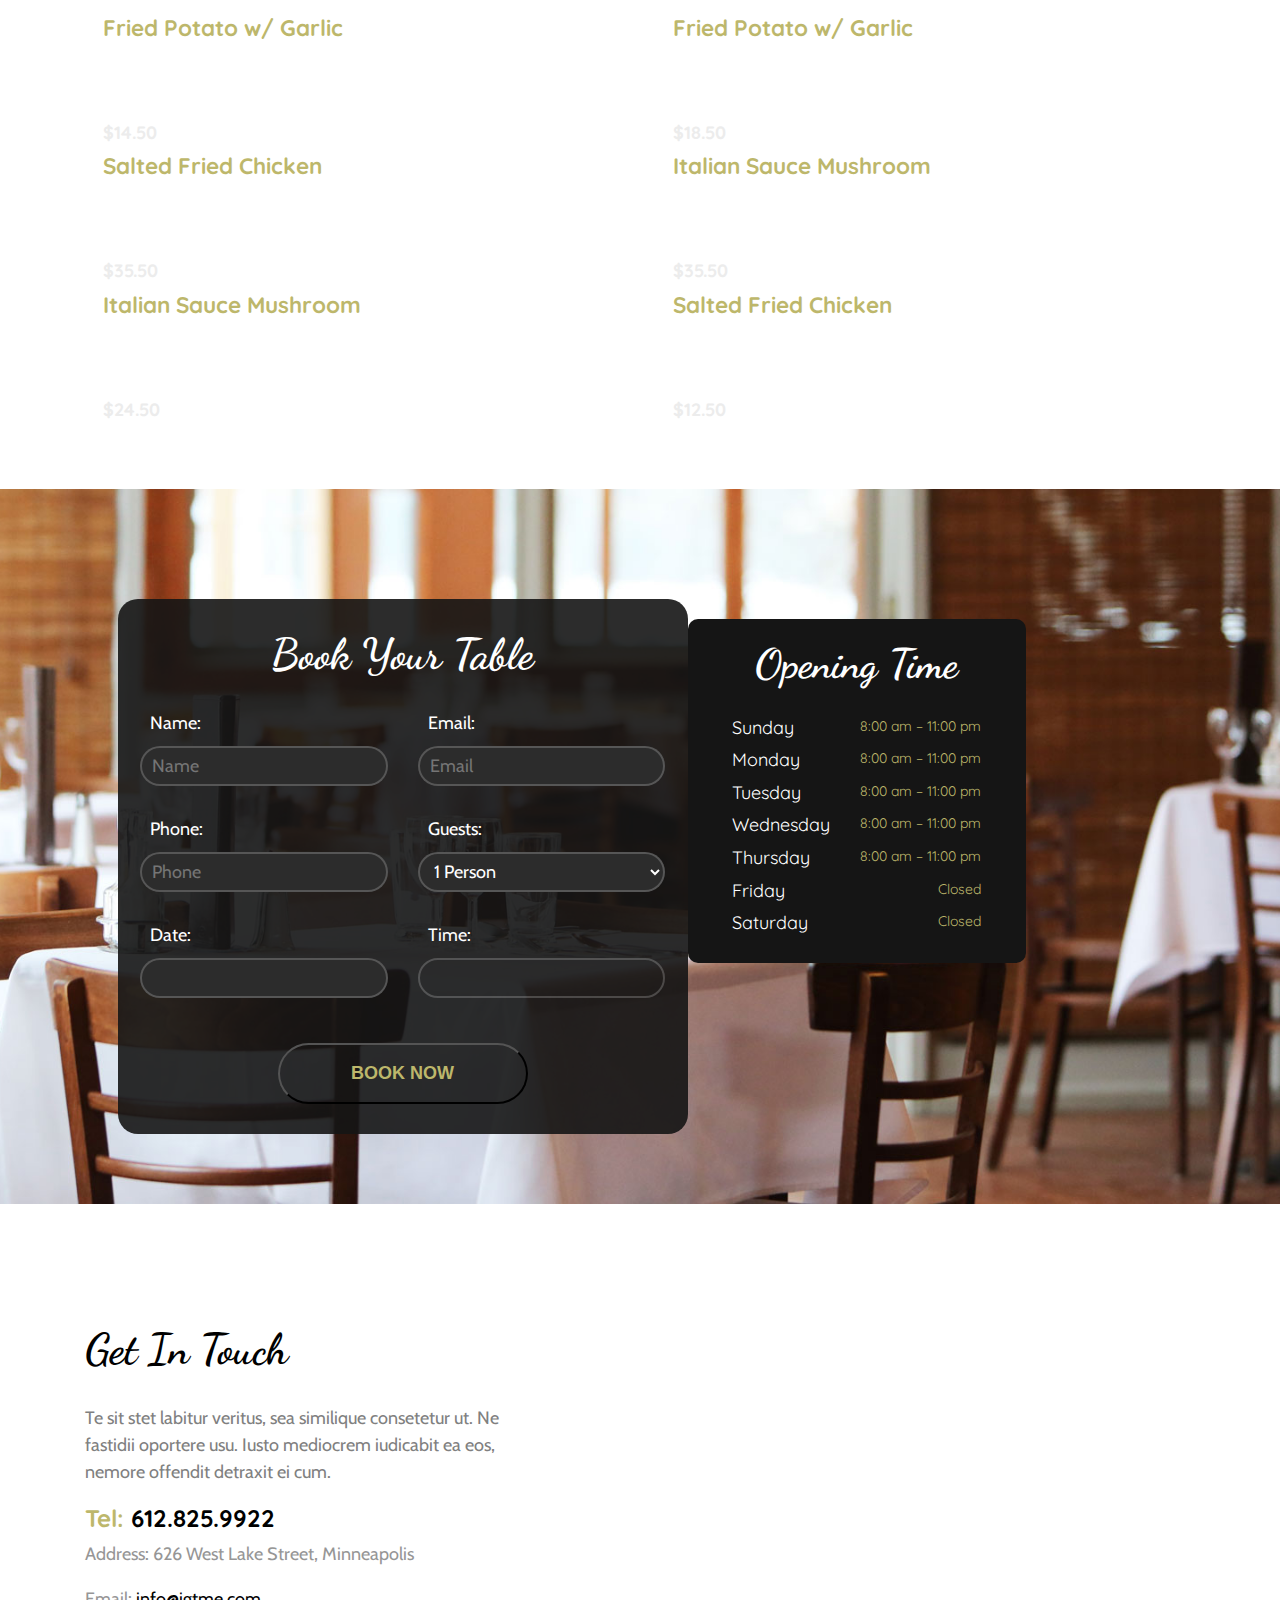
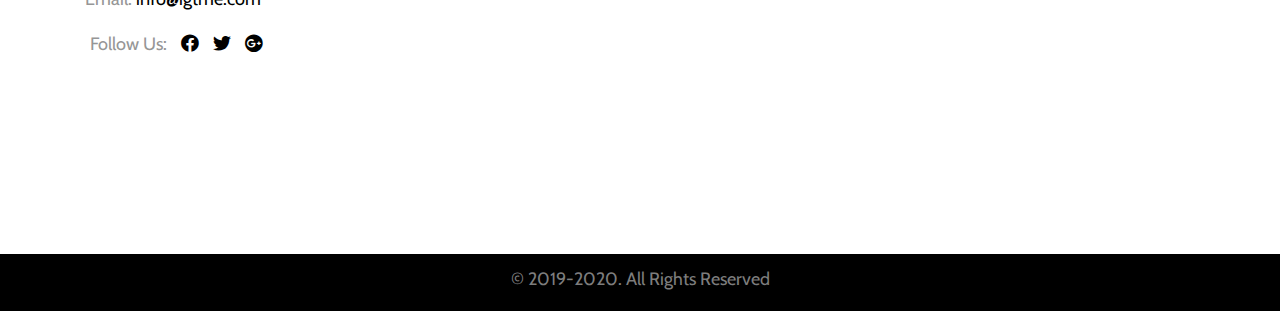
==== commit c33bbc4d: "change the font & color of the Lunch/Dinner buttons" ====
--- a/Restaurant/index.html
+++ b/Restaurant/index.html
@@ -109,7 +109,7 @@
           </div>
         </div>
         <div class="col-md-5">
-          <h4 class="lead"> We are delighted to continue the tradition of this iconic&nbsp;establishment and bring you the new modern Greek dining experience.
+          <h4 class="lead">We are delighted to continue the tradition of this iconic establishment and bring you the new modern Greek dining experience.
           </h4>
         </div>
         <div class="col-md-7 black">
@@ -212,10 +212,10 @@
               <a class="nav-link active" id="pills-breakfast-tab" data-toggle="pill" href="#pills-breakfast" role="tab" aria-controls="pills-breakfast" aria-selected="true">Breakfast</a>
             </li> -->
             <li class="nav-item ftco-animate">
-              <a class="nav-link active" id="pills-lunch-tab" data-toggle="pill" href="#pills-lunch" role="tab" aria-controls="pills-lunch" aria-selected="false">Lunch</a>
+              <a class="nav-link lunch active" id="pills-lunch-tab" data-toggle="pill" href="#pills-lunch" role="tab" aria-controls="pills-lunch" aria-selected="false">Lunch</a>
             </li>
-            <li class="nav-item ftco-animate">
-              <a class="nav-link" id="pills-dinner-tab" data-toggle="pill" href="#pills-dinner" role="tab" aria-controls="pills-dinner" aria-selected="false">Dinner</a>
+            <li class="nav-item  ftco-animate">
+              <a class="nav-link  dinner" id="pills-dinner-tab" data-toggle="pill" href="#pills-dinner" role="tab" aria-controls="pills-dinner" aria-selected="false">Dinner</a>
             </li>
           </ul>
 
@@ -466,7 +466,7 @@
                         <input class="input" type="email" placeholder="Email" id="email" name="replyto">
                     </div>
                     <div class="form-group">
-                        <label for="number">Number of Guests:</label>
+                        <label for="number">Guests:</label>
                         <select class="input" id="number" name="guests">
                             <option>1 Person</option>
                             <option>2 People</option>
@@ -557,9 +557,9 @@
           </div>
           <div class="contact-content">
             <p class="black">Te sit stet labitur veritus, sea similique consetetur ut. Ne fastidii oportere usu. Iusto mediocrem iudicabit ea eos, nemore offendit detraxit ei cum.</p>
-            <h3>Tel: <a href="#">045-548-14-97</a></h3>
-            <p>Address: 3685 Granville Lane</p>
-            <p>Email: <a href="#">Risotto@email.com</a></p>
+            <h3>Tel: <a href="#">612.825.9922</a></h3>
+            <p>Address: 626 West Lake Street, Minneapolis</p>
+            <p>Email: <a href="#">info@igtme.com‎</a></p>
             <ul class="list-inline">
               <li><p>Follow Us:</p></li>
               <li><a href="#"><i class="fab fa-facebook"></i></a></li>     
@@ -594,26 +594,12 @@
 				<div class="row d-flex justify-content-center  ">
 
 					<!-- copyright -->
-					<div class="col-md-6">
+					<div class="col-md-12">
 						<!-- Link back to Colorlib can't be removed. Template is licensed under CC BY 3.0. -->
-						<span class="copyright">Copyright @2018 All rights reserved | This template is made with <i class="fa fa-heart-o" aria-hidden="true"></i> by <a href="https://colorlib.com" target="_blank">Colorlib</a></span>
+						<p class=" rights text-center">© 2019-2020. All Rights Reserved </p>
 						<!-- Link back to Colorlib can't be removed. Template is licensed under CC BY 3.0. -->
 					</div>
-					<!-- /copyright -->
-
-					<!-- footer nav -->
-					<div class="col-md-6">
-						<nav class="footer-nav">
-							<a href="index.html">Home</a>
-							<a href="index.html#about">About</a>
-							<a href="index.html#menu">Menu</a>
-							<a href="index.html#reservation">Reservation</a>
-							<a href="index.html#events">Events</a>
-							<a href="index.html#contact">Contact</a>
-						</nav>
-					</div>
-					<!-- /footer nav -->
-
+				
 				</div>
 				<!-- /row -->
 
--- a/Restaurant/css/style.css
+++ b/Restaurant/css/style.css
@@ -126,7 +126,7 @@
 }
 
 a {
-	color:white;
+	color:black;
 	-webkit-transition:0.2s color;
 	transition:0.2s color;
 }
@@ -169,7 +169,7 @@
 }
 
 #inform{
- margin-top: 70px;
+ margin-top: 80px;
  margin-bottom: 80px; 
 }
 
@@ -180,7 +180,7 @@
 }
 
 .title {
-  font-size: 49px;
+  font-size: 43px;
   padding-bottom: 20px;
   color: black;
 }
@@ -369,13 +369,25 @@
     box-sizing: border-box;
   }
   
+
+
+  .dinner{
+    color: white;
+    font-family: 'Dancing Script', cursive;
+    font-size: 30px;
+}
+  
+.lunch{
+  color: white;
+  font-family: 'Dancing Script', cursive;
+  font-size: 30px;
+}
+
+
   #todayMenu{
     color: white;
     font-family: 'Dancing Script', cursive;
-<<<<<<< HEAD
-=======
-    font-size: 61px;
->>>>>>> 52a72f8533df6488213b4de6d03d1e0dbb1a7d10
+
   }
 
 
@@ -410,6 +422,7 @@
 
 #reservation{
   background-image: url('./img/background03.jpg');
+  padding: 70px;
 }
 
 
@@ -448,14 +461,6 @@
   padding-right: 5px;
   padding-left: 5px;
 }
-<<<<<<< HEAD
-/* 
-h2 {
-  font-size: 36px;
-} */
-
-=======
->>>>>>> 52a72f8533df6488213b4de6d03d1e0dbb1a7d10
 
 
 #reservation.section {
@@ -605,8 +610,8 @@
 #contact{
 
   /* margin: 100px 0 100px 0px; */
-  padding-top: 58px;
-  padding-bottom: 49px;
+  padding-top: 70px;
+  padding-bottom: 70px;
 }
 
  /* #map {
@@ -762,12 +767,12 @@
 } 
 
 
-
 #footer{
   margin-top: 50px;
-  color: white;
   background-color: black;
- width: 100%;
+  color: #7d7d7d;
+  width: 100%;
+  padding-top: 12px;
 }
 
 
@@ -778,15 +783,20 @@
 @media only screen and (max-width: 1201px) {
 
   .opening-time {
-    padding-left: 6px;
+    /* padding-left: 6px;
     padding-right: -23px;
     background: #151515;
     margin-top: 101px;
-    /* margin-left: 10px; */
     border-radius: 10px;
     padding-top: 50px;
-    padding-bottom: 50px;
-
+    padding-bottom: 50px; */
+
+
+    border-radius: 10px;
+    background: #151515;
+    margin-top: 101px;
+    padding: 20px 0% 20px;
+    margin-right: 1px;
 }
 
 }
@@ -797,12 +807,26 @@
 @media only screen and (max-width: 991px) {
 	/* --- home --- */
 	.home-content h1 {
-		font-size:36px;
+		font-size:62px;
 	}
 
-	/* --- contact --- */
+  /* --- contact --- */
+  .opening-time {
+    border-radius: 10px;
+    background: #151515;
+    margin-top: 101px;
+    padding: 34px 10px 34px 10px;;
+    margin-right: -66px;
+}
+
+
+#contact{
+  padding-top: 7px;
+}
+
 	#contact.section {
-		padding-bottom:0px;
+    padding-bottom:0px;
+  
 	}
 
 	#contact .section-header {
@@ -813,9 +837,9 @@
 		margin: 15px auto 30px;
 	}
 
-	.contact-content {
+	/* .contact-content {
 		text-align:center;
-	}
+	} */
 
 	#contact #map  {
 		position: relative;
@@ -920,61 +944,3 @@
 
 
 
-
-@media only screen and (max-width: 991px) {
-	/* --- home --- */
-	.home-content h1 {
-		font-size:62px;
-	}
-
-	/* --- contact --- */
-	#contact.section {
-		padding-bottom:0px;
-	}
-
-	#contact .section-header {
-		text-align:center;
-	}
-
-	#contact .section-header .title:after {
-		margin: 15px auto 30px;
-	}
-
-	.contact-content {
-		text-align:center;
-	}
-
-	#contact #map  {
-		position: relative;
-		width: 100%;
-		height: 320px;
-		margin-top: 40px;
-	}
-
-	/* --- copyright --- */
-	.copyright {
-		display:block;
-		text-align:center;
-	}
-
-
-	/* --- blog post nav --- */
-	.blog-nav .blog-next  {
-		margin-top:20px;
-	}
-
-	.blog-nav .blog-next img {
-		left:0;
-	}
-
-	.blog-nav .blog-next div {
-		padding-left:135px;
-		padding-right:0px;
-		text-align:left;
-	}
-
-	/* --- footer nav --- */
-	.footer-nav {
-		display:none;
-	}
-}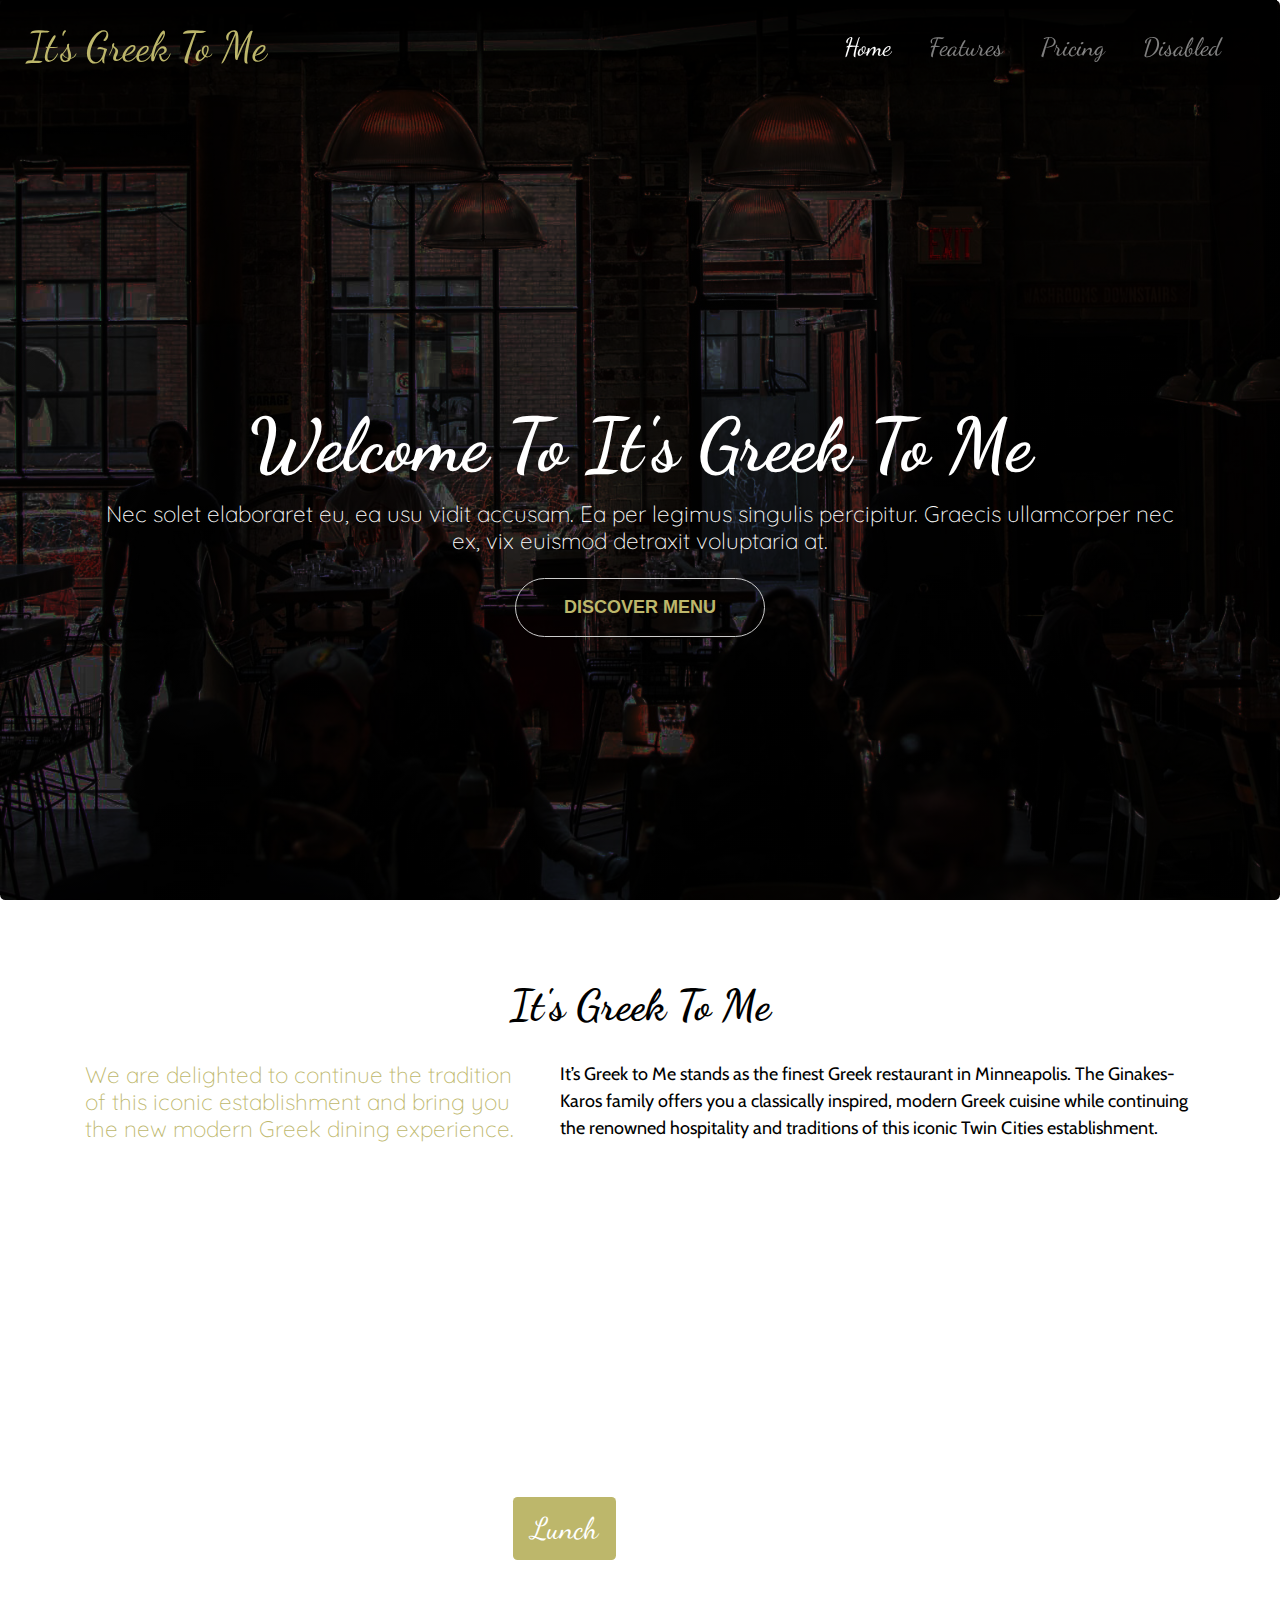
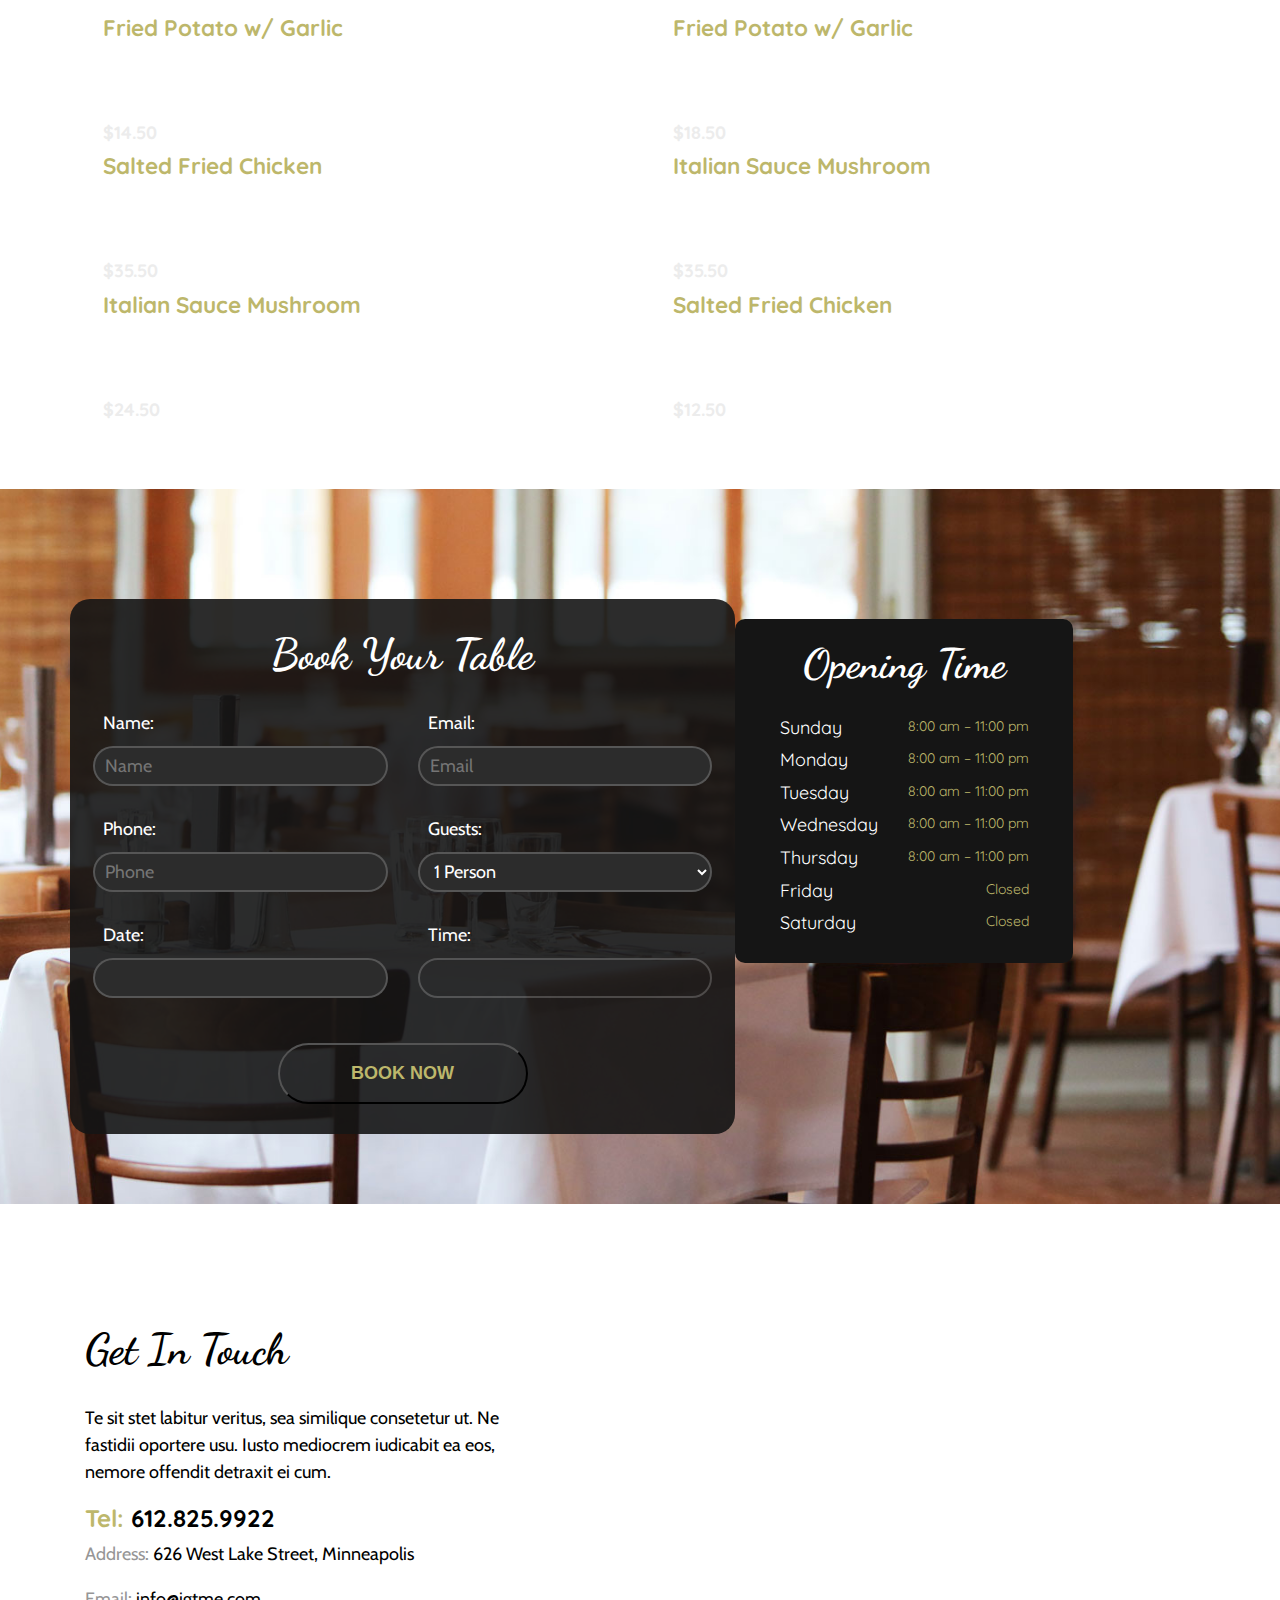
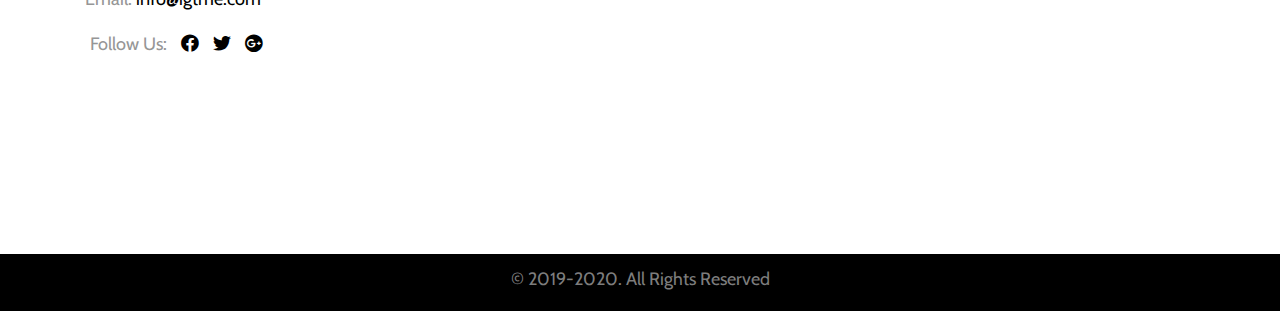
==== commit fa76f2e7: "media query for max 480px" ====
--- a/Restaurant/index.html
+++ b/Restaurant/index.html
@@ -53,7 +53,7 @@
             <nav class="navbar navbar-expand-lg navbar-dark  align-items-center px-md-4 mb-3  bg-dark fixed-top">
               <!-- <a class="navbar-brand" href="#">Navbar</a> -->
               <h5 class="my-0 mr-md-auto font-weight-normal brand">It's Greek To Me</h5>
-              <button class="navbar-toggler mr-1" type="button" data-toggle="collapse" data-target="#navbarNav" aria-controls="navbarNav" aria-expanded="false" aria-label="Toggle navigation">
+              <button class="navbar-toggler" type="button" data-toggle="collapse" data-target="#navbarNav" aria-controls="navbarNav" aria-expanded="false" aria-label="Toggle navigation">
                 <span class="navbar-toggler-icon"></span>
               </button>
               <div class="collapse navbar-collapse mr-auto" id="navbarNav">
@@ -220,67 +220,6 @@
           </ul>
 
           <div class="tab-content text-left">
-            <!-- <div class="tab-pane fade show active" id="pills-breakfast" role="tabpanel" aria-labelledby="pills-breakfast-tab">
-              <div class="row">
-                <div class="col-md-6 ftco-animate">
-                  <div class="media menu-item">
-                    <img class="mr-3" src="images/menu_1.jpg" class="img-fluid" alt="">
-                    <div class="media-body">
-                      <h5 class="mt-0">Salted Fried Chicken</h5>
-                      <p>Far far away, behind the word mountains, far from the countries Vokalia and Consonantia, there live the blind texts.</p>
-                      <h6 class="menu-price">$35.50</h6>
-                    </div>
-                  </div>
-
-                  <div class="media menu-item">
-                    <img class="mr-3" src="images/menu_2.jpg" class="img-fluid" alt="">
-                    <div class="media-body">
-                      <h5 class="mt-0">Italian Sauce Mushroom</h5>
-                      <p>Far far away, behind the word mountains, far from the countries Vokalia and Consonantia, there live the blind texts.</p>
-                      <h6 class=" menu-price">$24.50</h6>
-                    </div>
-                  </div>
-
-                  <div class="media menu-item">
-                    <img class="mr-3" src="images/menu_3.jpg" class="img-fluid" alt="">
-                    <div class="media-body">
-                      <h5 class="mt-0">Fried Potato w/ Garlic</h5>
-                      <p>Far far away, behind the word mountains, far from the countries Vokalia and Consonantia, there live the blind texts.</p>
-                      <h6 class=" menu-price">$14.50</h6>
-                    </div>
-                  </div>
-
-                </div>
-                <div class="col-md-6 ftco-animate">
-                  <div class="media menu-item">
-                    <img class="mr-3" src="images/menu_2.jpg" class="img-fluid" alt="">
-                    <div class="media-body">
-                      <h5 class="mt-0">Italian Sauce Mushroom</h5>
-                      <p>Far far away, behind the word mountains, far from the countries Vokalia and Consonantia, there live the blind texts.</p>
-                      <h6 class=" menu-price">$35.50</h6>
-                    </div>
-                  </div>
-
-                  <div class="media menu-item">
-                    <img class="mr-3" src="images/menu_1.jpg" class="img-fluid" alt="">
-                    <div class="media-body">
-                      <h5 class="mt-0">Salted Fried Chicken</h5>
-                      <p>Far far away, behind the word mountains, far from the countries Vokalia and Consonantia, there live the blind texts.</p>
-                      <h6 class=" menu-price">$12.50</h6>
-                    </div>
-                  </div>
-
-                  <div class="media menu-item">
-                    <img class="mr-3" src="images/menu_3.jpg" class="img-fluid" alt="">
-                    <div class="media-body">
-                      <h5 class="mt-0">Fried Potato w/ Garlic</h5>
-                      <p>Far far away, behind the word mountains, far from the countries Vokalia and Consonantia, there live the blind texts.</p>
-                      <h6 class=" menu-price">$18.50</h6>
-                    </div>
-                  </div>
-                </div>
-              </div>
-            </div> -->
             <div class="tab-pane fade show active" id="pills-lunch" role="tabpanel" aria-labelledby="pills-lunch-tab">
               <div class="row">
                 <div class="col-md-6 ftco-animate">
@@ -432,7 +371,7 @@
 
       
         
-         <div class="col-md-6 reserve-form row">
+         <div class="col-md-7 reserve-form row">
 
 
           <form action="https://formspree.io/xeqzjkak" method="POST">
@@ -558,7 +497,7 @@
           <div class="contact-content">
             <p class="black">Te sit stet labitur veritus, sea similique consetetur ut. Ne fastidii oportere usu. Iusto mediocrem iudicabit ea eos, nemore offendit detraxit ei cum.</p>
             <h3>Tel: <a href="#">612.825.9922</a></h3>
-            <p>Address: 626 West Lake Street, Minneapolis</p>
+            <p>Address:<span class="black"> 626 West Lake Street, Minneapolis</span></p>
             <p>Email: <a href="#">info@igtme.com‎</a></p>
             <ul class="list-inline">
               <li><p>Follow Us:</p></li>
--- a/Restaurant/css/style.css
+++ b/Restaurant/css/style.css
@@ -54,7 +54,7 @@
 
 .home-content{
   /* position: absolute; */
-  padding-top: 350px;
+  padding-top: 330px;
   /* -webkit-transform: translateY(-50%);
   -ms-transform: translateY(-50%);
   transform: translateY(-50%); */
@@ -70,7 +70,7 @@
   background-color:transparent !important;
   background-image: linear-gradient(rgba(0,0,0,1), rgba(0,0,0,0)); 
   z-index: 99;
-  padding-top: 30px;
+  padding-top: 20px;
   margin-right: 3px;
  background-color:black; 
 }
@@ -81,7 +81,9 @@
 
 }
 
-
+/* .black{
+  color: #000;
+} */
 
 .brand {
   display: inline-block;
@@ -89,7 +91,7 @@
   padding-bottom: .3125rem; */
   /* margin-right: 2rem; */
   /* margin-left: 2rem; */
-  font-size: 3.00rem;
+  font-size: 2.3rem;
   /* line-height: inherit; */
   white-space: nowrap;
   font-family: 'Dancing Script', cursive;
@@ -131,7 +133,7 @@
 	transition:0.2s color;
 }
 .black{
-  color: grey;
+  color: black;
 }
 
 
@@ -422,7 +424,7 @@
 
 #reservation{
   background-image: url('./img/background03.jpg');
-  padding: 70px;
+  padding: 10px;
 }
 
 
@@ -549,9 +551,9 @@
 border-radius: 20px;
 }
 
-.reserve-form .input {
+/* .reserve-form .input {
 border-color: rgba(255, 255, 255, 0.2);
-}
+} */
 
 .main-button {
 display:inline-block;
@@ -808,7 +810,13 @@
 	/* --- home --- */
 	.home-content h1 {
 		font-size:62px;
-	}
+  }
+  
+
+  .reserve-form  .form-group {
+    margin-bottom:10px;
+    }
+    
 
   /* --- contact --- */
   .opening-time {
@@ -816,7 +824,7 @@
     background: #151515;
     margin-top: 101px;
     padding: 34px 10px 34px 10px;;
-    margin-right: -66px;
+    /* margin-right: -35px; */
 }
 
 
@@ -825,7 +833,7 @@
 }
 
 	#contact.section {
-    padding-bottom:0px;
+    padding-bottom:15px;
   
 	}
 
@@ -878,7 +886,12 @@
 
 
 @media only screen and (max-width: 767px) {
-	
+  
+  .home-content h1 {
+    font-size: 60px;
+}
+
+
 }
 
 
@@ -887,32 +900,35 @@
 
 @media only screen and (max-width: 360px){
 
-
-.lead{
-  display: none;
-}
-
-
-
-}
-
-
-
- @media only screen and (max-width: 480px) {
 
   .brand {
     display: inline-block;
     /* margin-right: 2rem; */
-    margin-left: 2rem;
-    font-size: 2.30rem;
+    /* margin-left: 1.6rem; */
+    font-size: 1.85rem;
     /* line-height: inherit; */
     white-space: nowrap;
     font-family: 'Dancing Script', cursive;
     color: darkkhaki;
 }
 
+
+
+.lead{
+  display: none;
+}
+
+
 .home-content {
   padding-top: 150px;
+
+}
+
+
+
+ @media only screen and (max-width: 480px) {
+
+
 
 }
 
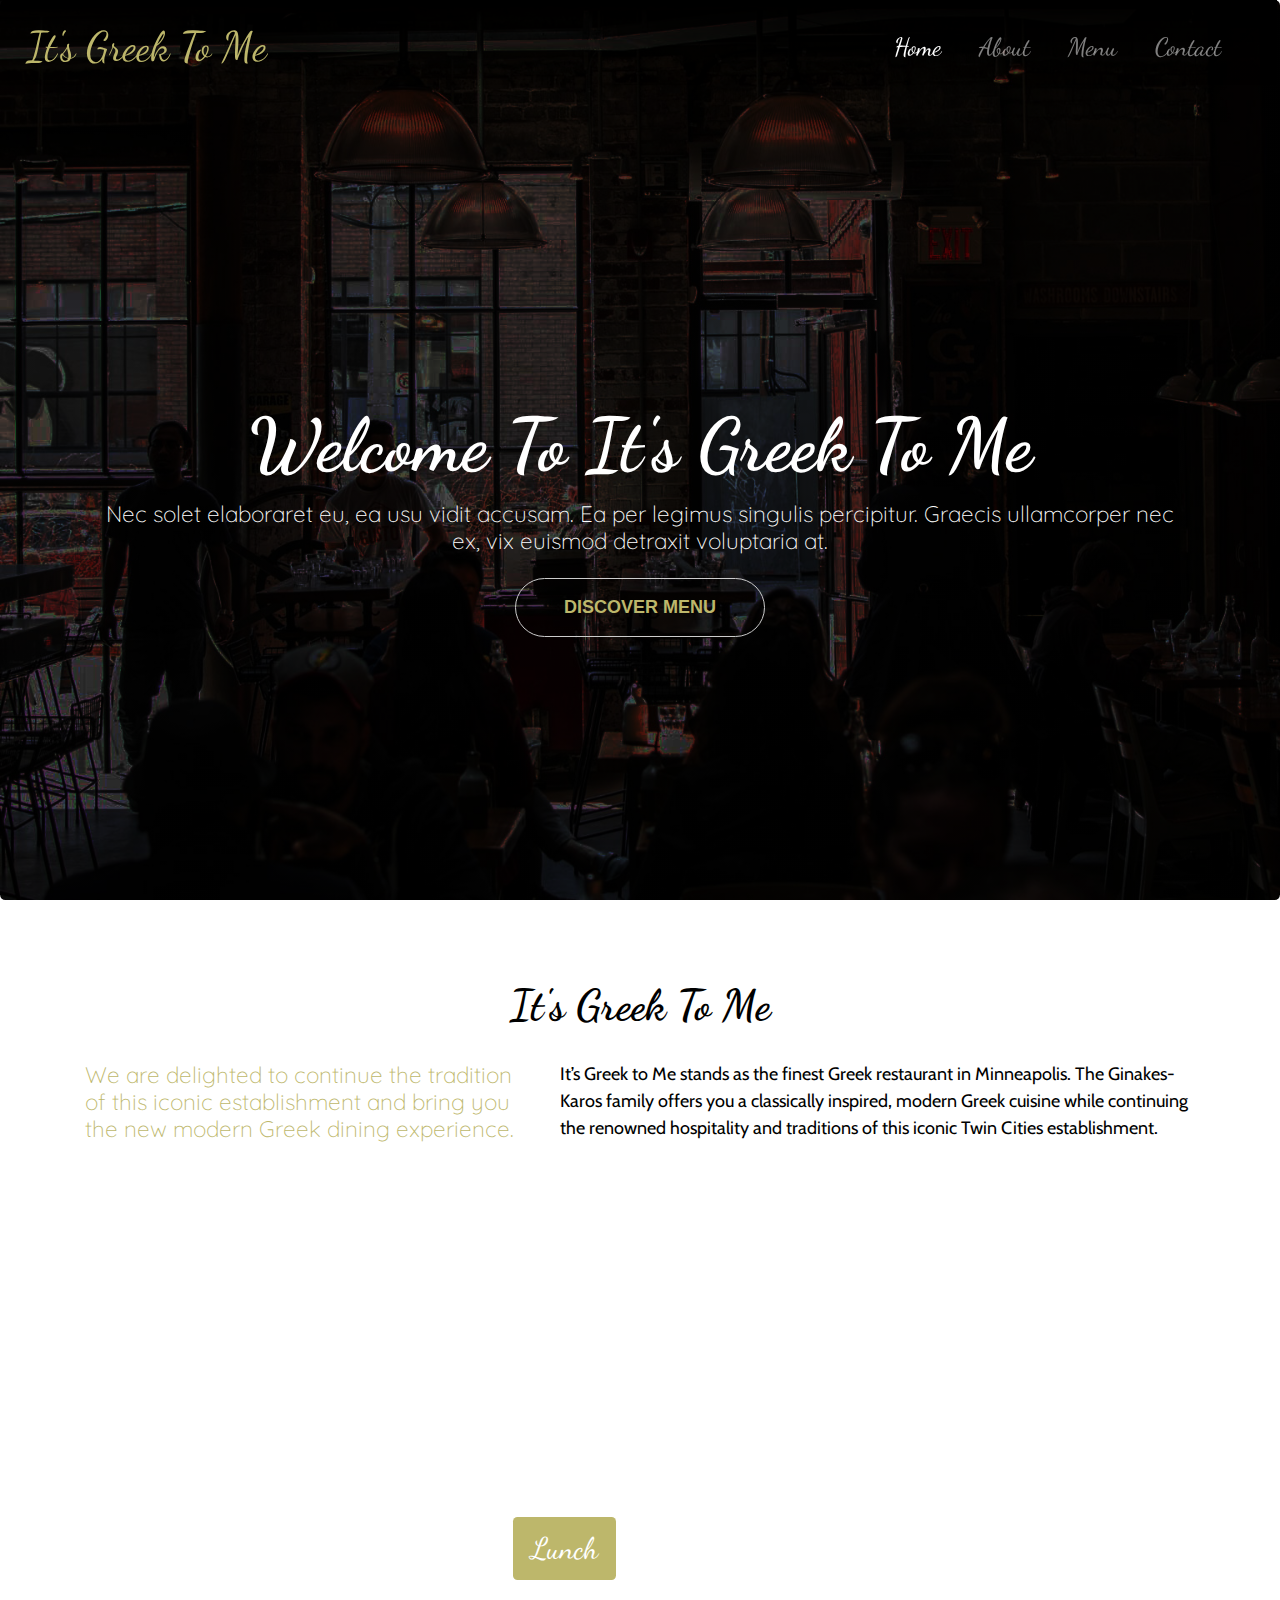
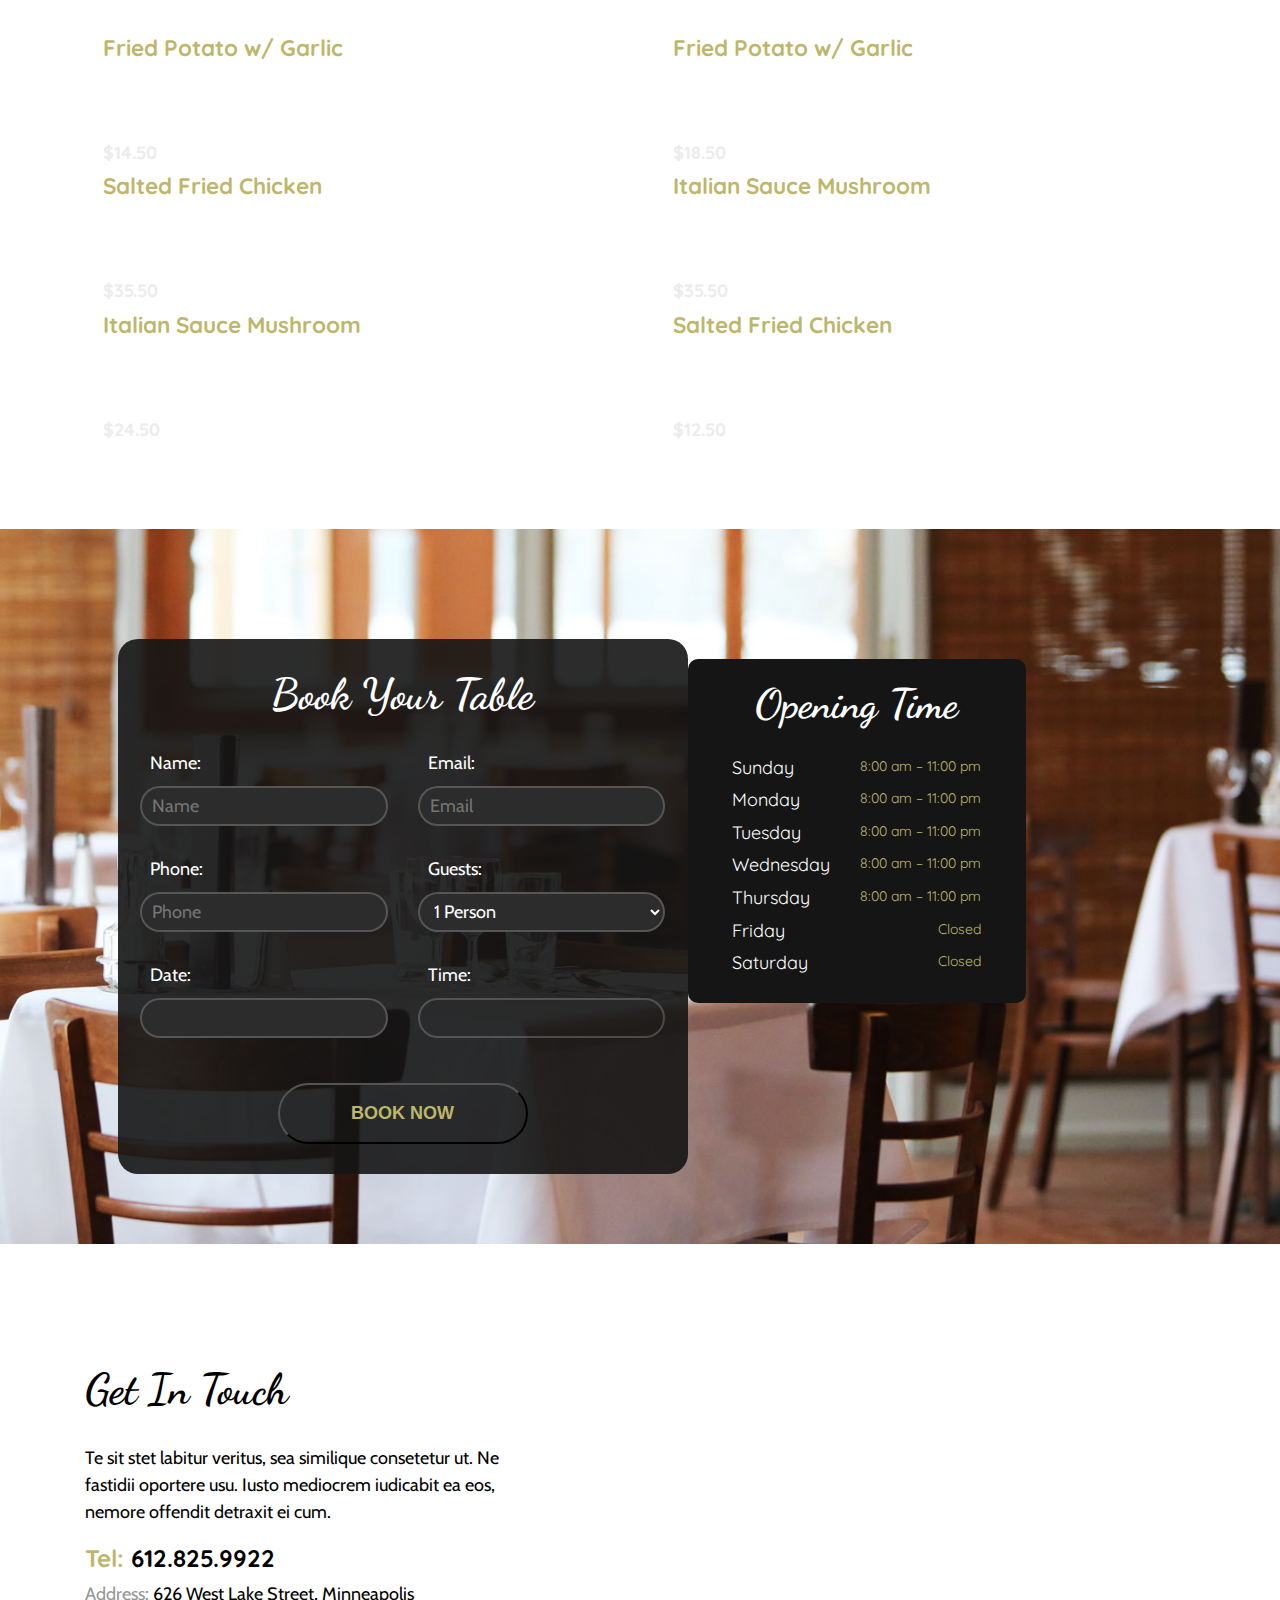
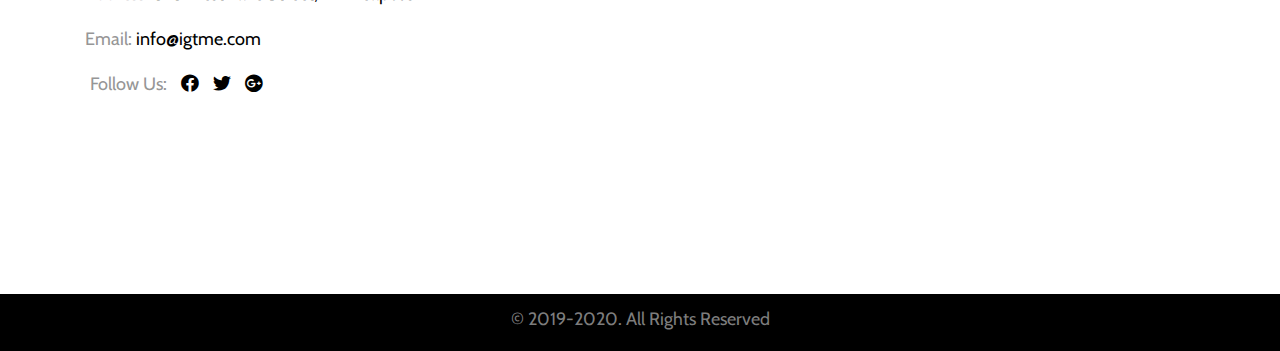
==== commit 443995a4: "navbar button links" ====
--- a/Restaurant/index.html
+++ b/Restaurant/index.html
@@ -62,20 +62,19 @@
                     <a class="nav-link p-2 links" id='mediap' href="#">Home <span class="sr-only">(current)</span></a>
                   </li>
                   <li class="nav-item">
-                    <a class="nav-link p-2 links" id='mediap' href="#">Features</a>
+                    <a class="nav-link p-2 links" id='mediap' href="index.html#inform">About</a>
                   </li>
                   <li class="nav-item">
-                    <a class="nav-link p-2 links" id='mediap' href="#">Pricing</a>
+                    <a class="nav-link p-2 links" id='mediap' href="index.html#menu">Menu</a>
                   </li>
                   <li class="nav-item ">
-                    <a class="nav-link p-2 links" id='mediap' href="#">Disabled</a>
+                    <a class="nav-link p-2 links" id='mediap' href="index.html#contact">Contact</a>
                   </li>
                 </ul>
               </div>
             </nav>
   
     <!-- Home -->
-
 
     <div class="jumbotron big-banner">
             <div class="container">
@@ -88,8 +87,6 @@
 				</div>
             </div>
           </div>
-
-
 
 <!-- About -->
 
@@ -371,7 +368,7 @@
 
       
         
-         <div class="col-md-7 reserve-form row">
+         <div class="col-md-6 reserve-form row">
 
 
           <form action="https://formspree.io/xeqzjkak" method="POST">
@@ -661,6 +658,10 @@
 </script> 
 
 
+<script>
+  
+</script>
+
 </body>
 </html>
 
--- a/Restaurant/css/style.css
+++ b/Restaurant/css/style.css
@@ -171,8 +171,8 @@
 }
 
 #inform{
- margin-top: 80px;
- margin-bottom: 80px; 
+ padding-top: 80px;
+ padding-bottom: 80px; 
 }
 
 .links{
@@ -217,9 +217,13 @@
   padding-top: 80px;
   padding-bottom: 80px;
 } */
+
+
+
+
 .lead{
 margin-bottom: 20px;
-    font-size: 19px;
+    font-size: 18px;
     font-weight: 300;
     line-height: 1.4;
 
@@ -405,8 +409,8 @@
     background-size: cover;
     font-family: -apple-system, BlinkMacSystemFont, "Segoe UI", Roboto, Oxygen, Ubuntu, Cantarell, "Open Sans", "Helvetica Neue", sans-serif;
     color: #fff;
-    padding-top: 60px;
-    padding-bottom: 60px;
+    padding-top: 80px;
+    padding-bottom: 80px;
   } 
   
   .wrapper {
@@ -809,7 +813,7 @@
 @media only screen and (max-width: 991px) {
 	/* --- home --- */
 	.home-content h1 {
-		font-size:62px;
+		font-size:59px;
   }
   
 
@@ -824,7 +828,7 @@
     background: #151515;
     margin-top: 101px;
     padding: 34px 10px 34px 10px;;
-    /* margin-right: -35px; */
+    margin-right: -8px;
 }
 
 
@@ -920,16 +924,19 @@
 
 
 .home-content {
-  padding-top: 150px;
-
-}
-
+  padding-top: 96px;
+
+}
+
+}
 
 
  @media only screen and (max-width: 480px) {
 
-
-
+  .home-content {
+    padding-top: 132px;
+    left: 0;
+    right: 0;
 }
 
 
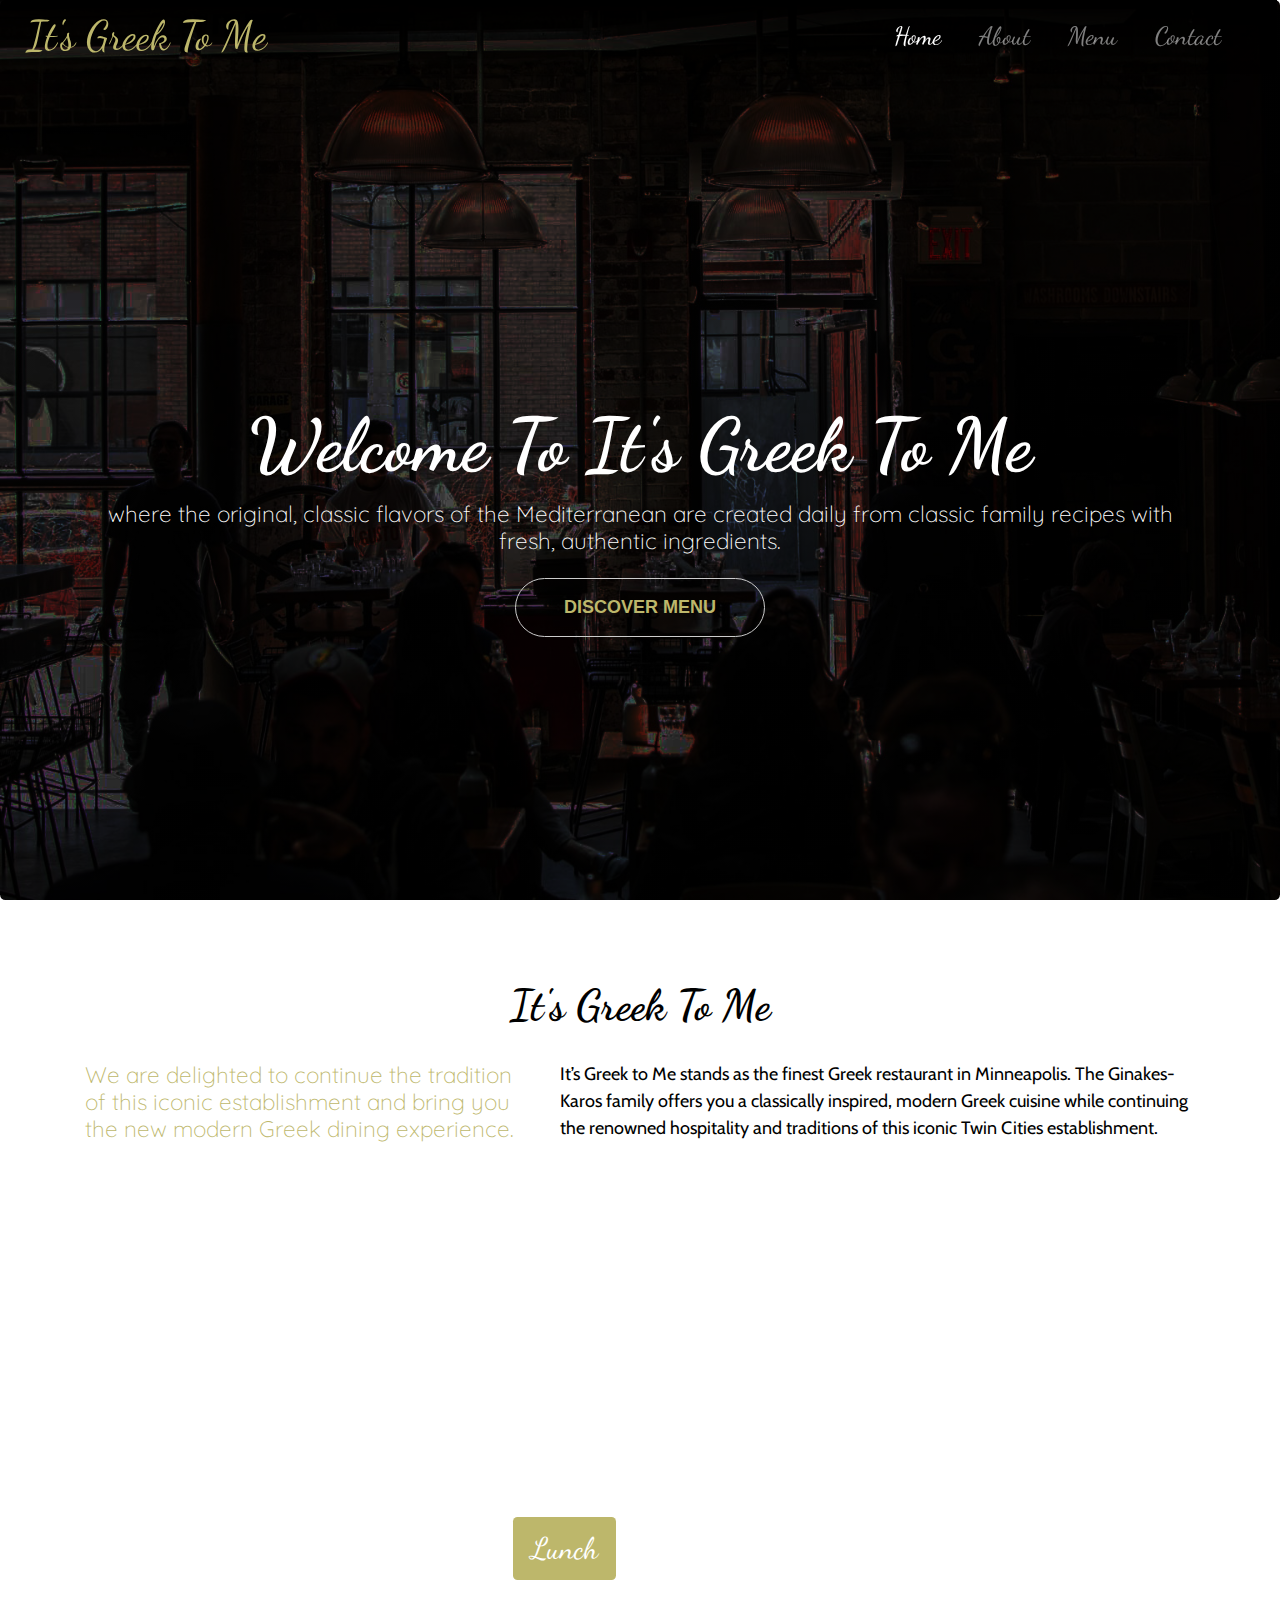
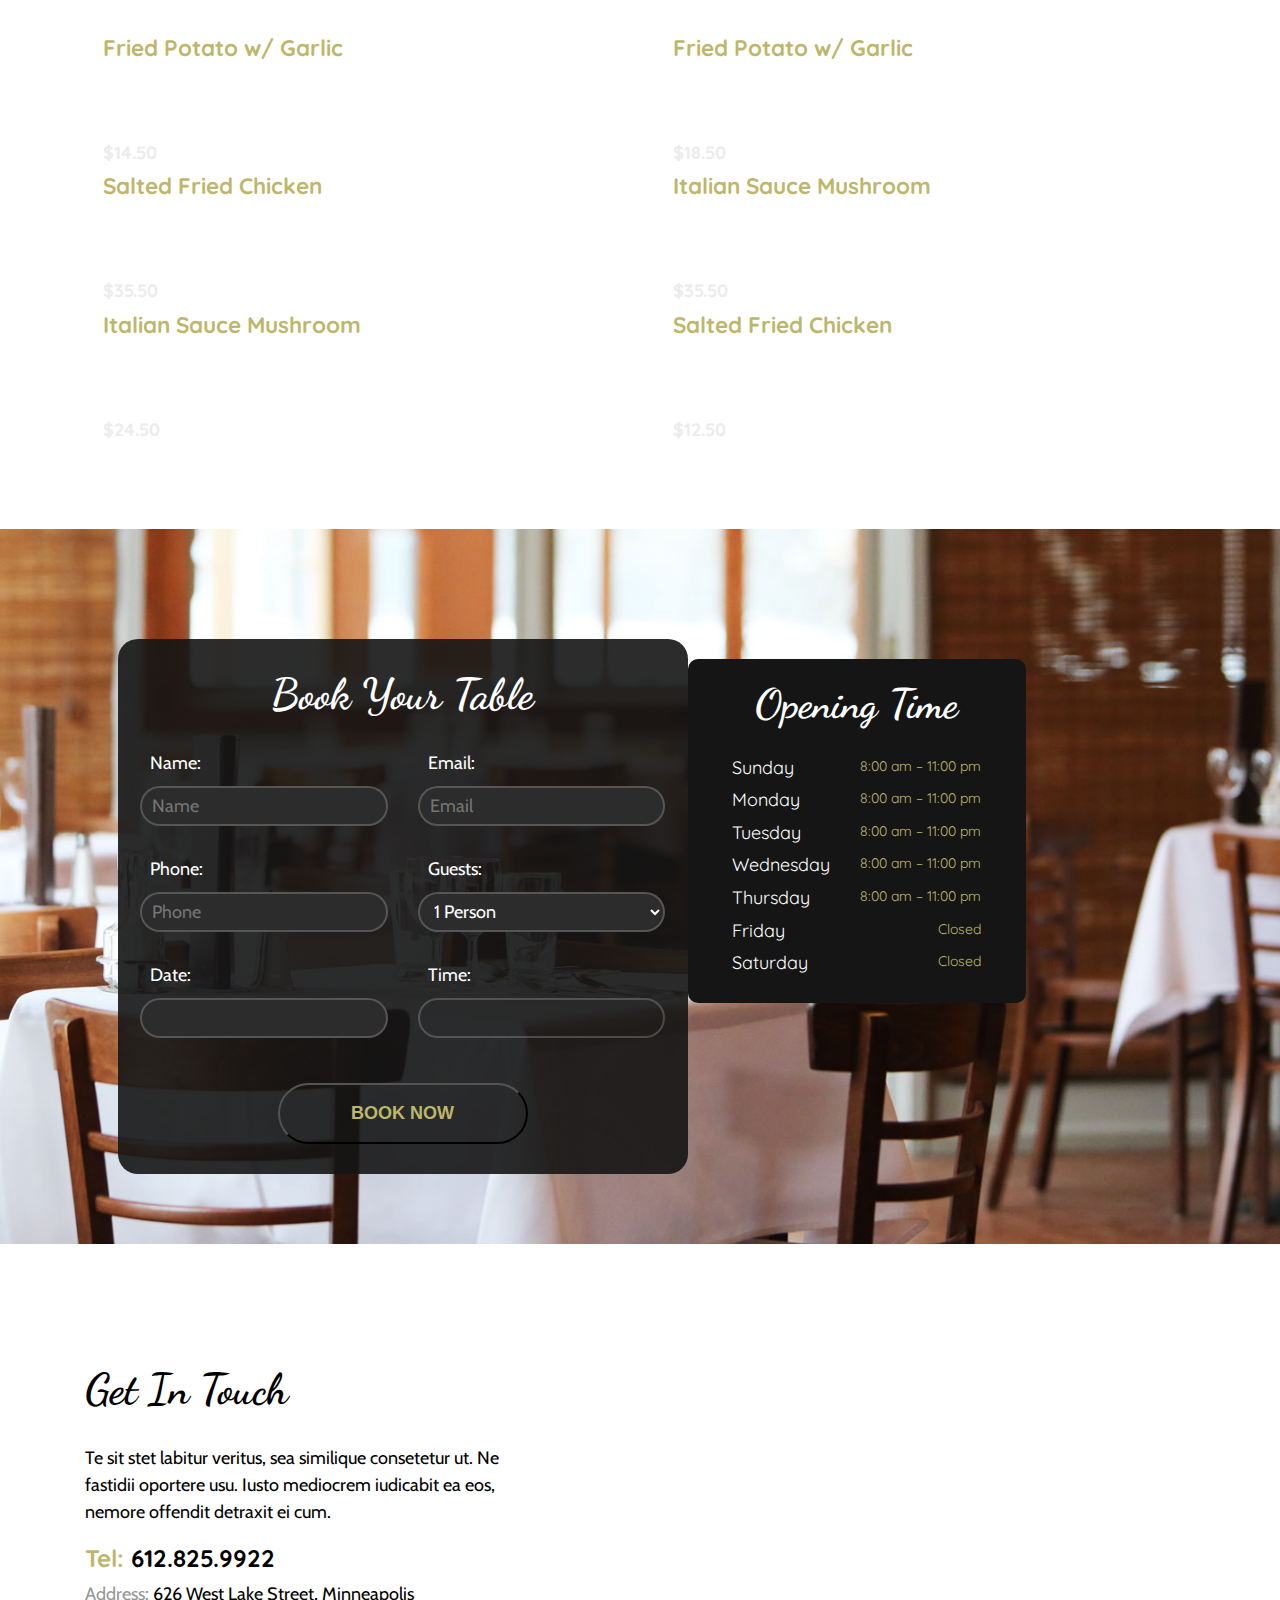
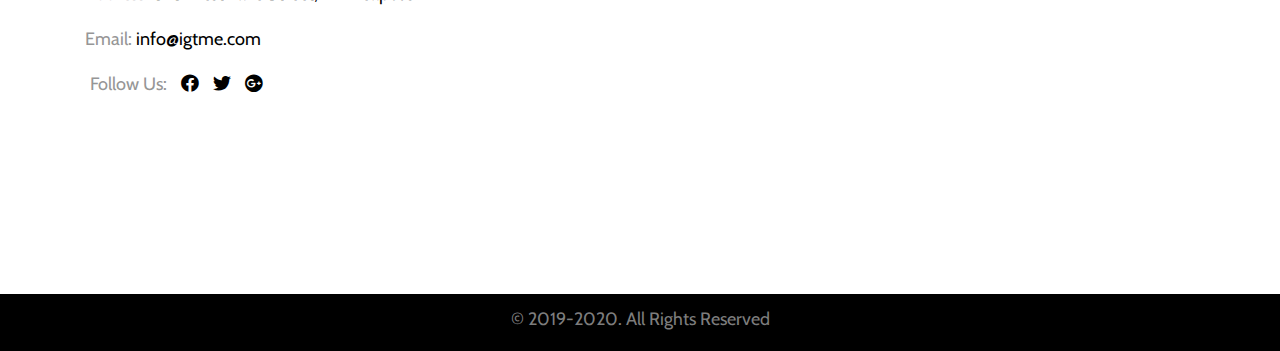
==== commit 93177eeb: "add pictures in the carusel" ====
--- a/Restaurant/index.html
+++ b/Restaurant/index.html
@@ -68,7 +68,7 @@
                     <a class="nav-link p-2 links" id='mediap' href="index.html#menu">Menu</a>
                   </li>
                   <li class="nav-item ">
-                    <a class="nav-link p-2 links" id='mediap' href="index.html#contact">Contact</a>
+                    <a class="nav-link p-2 links" id='mediap' href="index.html#reservation">Contact</a>
                   </li>
                 </ul>
               </div>
@@ -81,7 +81,7 @@
                 <div class="col-md-12 text-center">
 					<div class="home-content text-light">
 						<h1 class="white-text">Welcome To It's Greek To Me</h1>
-						<h4 class="white-text lead">Nec solet elaboraret eu, ea usu vidit accusam. Ea per legimus singulis percipitur. Graecis ullamcorper nec ex, vix euismod detraxit voluptaria at.</h4>
+						<h4 class="white-text lead">where the original, classic flavors of the Mediterranean are created daily from classic family recipes with fresh, authentic ingredients.</h4>
 						<a href="index.html#menu"><button class="main-button  btn btn-primary-outline">Discover Menu</button></a>
 					</div>
 				</div>
@@ -122,7 +122,7 @@
                   <div class="Gallery-item">
 
                       <!-- single image -->
-                      <div class="Gallery-img" style="background-image:url(./img/image01.jpg)"></div>
+                      <div class="Gallery-img" style="background-image:url(./img/background01.webp)"></div>
                       <!-- /single image -->
 
                   </div>
@@ -140,6 +140,18 @@
                       <!-- /single image -->
 
                   </div>
+
+
+                  <div class="Gallery-item">
+
+                    <!-- single image -->
+                    <div class="Gallery-img" style="background-image:url(./img/image11.jpg)"></div>
+                    <!-- /single image -->
+
+                </div>
+
+
+
                   <!-- single column -->
 
                   <!-- single column -->
@@ -161,12 +173,21 @@
                           <!-- /single image -->
 
                           <!-- single image -->
-                          <div class="Gallery-img" style="background-image:url(./img/image07.jpg)"></div>
+                          <div class="Gallery-img" style="background-image:url(./img/image07.webp)"></div>
                           <!-- /single image -->
                       </div>
 
                   </div>
                   <!-- /single column -->
+
+                  <div class="Gallery-item">
+
+                    <!-- single image -->
+                    <div class="Gallery-img" style="background-image:url(./img/Its-Greek-To-Me-2.jpg)"></div>
+                    <!-- /single image -->
+
+                </div>
+
 
               </div>
           </div>
@@ -270,7 +291,7 @@
                   </div>
 
                   <div class="media menu-item">
-                    <img class="mr-3" src="images/menu_1.jpg" class="img-fluid" alt="">
+                    <img class="mr-3" src="images/menu_1.background01" class="img-fluid" alt="">
                     <div class="media-body">
                       <h5 class="mt-0">Salted Fried Chicken</h5>
                       <p>Far far away, behind the word mountains, far from the countries Vokalia and Consonantia, there live the blind texts.</p>
--- a/Restaurant/css/style.css
+++ b/Restaurant/css/style.css
@@ -70,7 +70,6 @@
   background-color:transparent !important;
   background-image: linear-gradient(rgba(0,0,0,1), rgba(0,0,0,0)); 
   z-index: 99;
-  padding-top: 20px;
   margin-right: 3px;
  background-color:black; 
 }
@@ -295,8 +294,8 @@
   }
  
   #Gallery.owl-theme .owl-nav [class*='owl-']:hover {
-    background-color:#f36700;
-    border-color:#f36700;
+    background-color:darkkhaki;
+    border-color:darkkhaki;
     color:#FFF;
   }
   
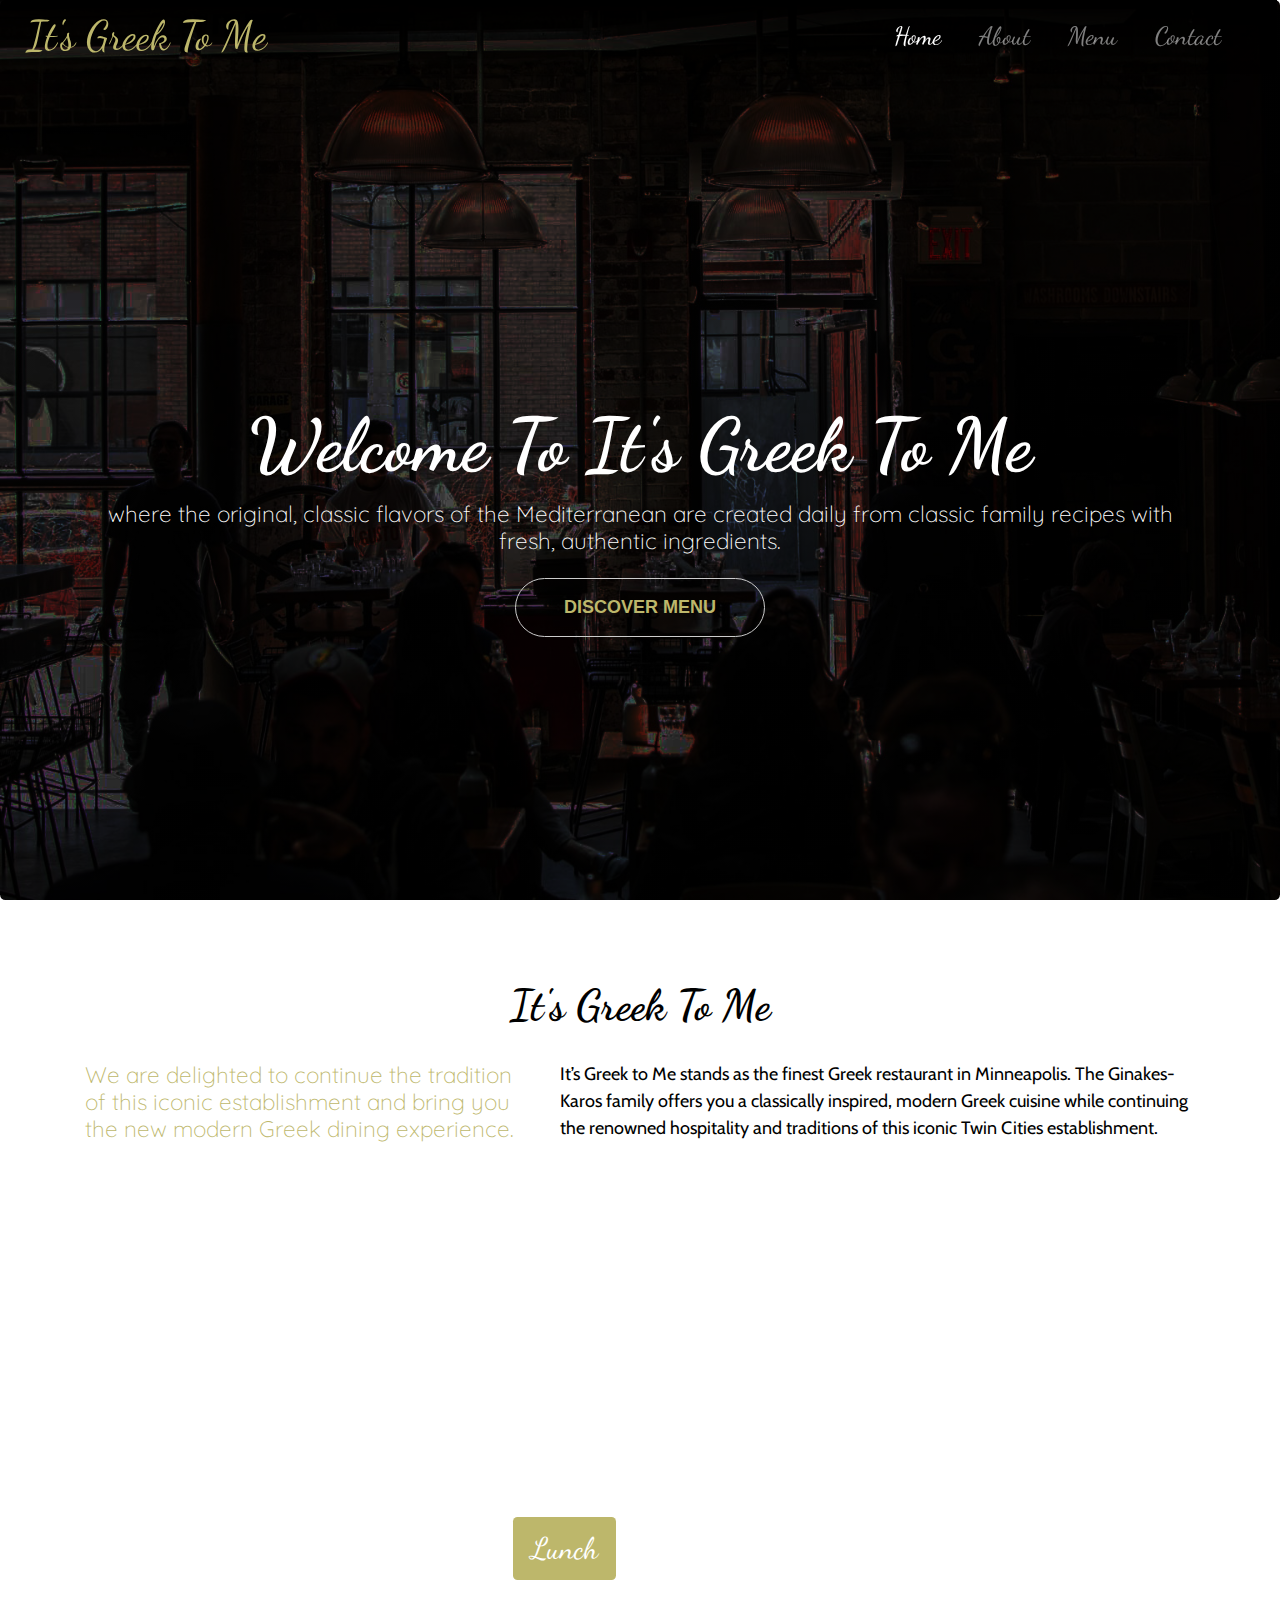
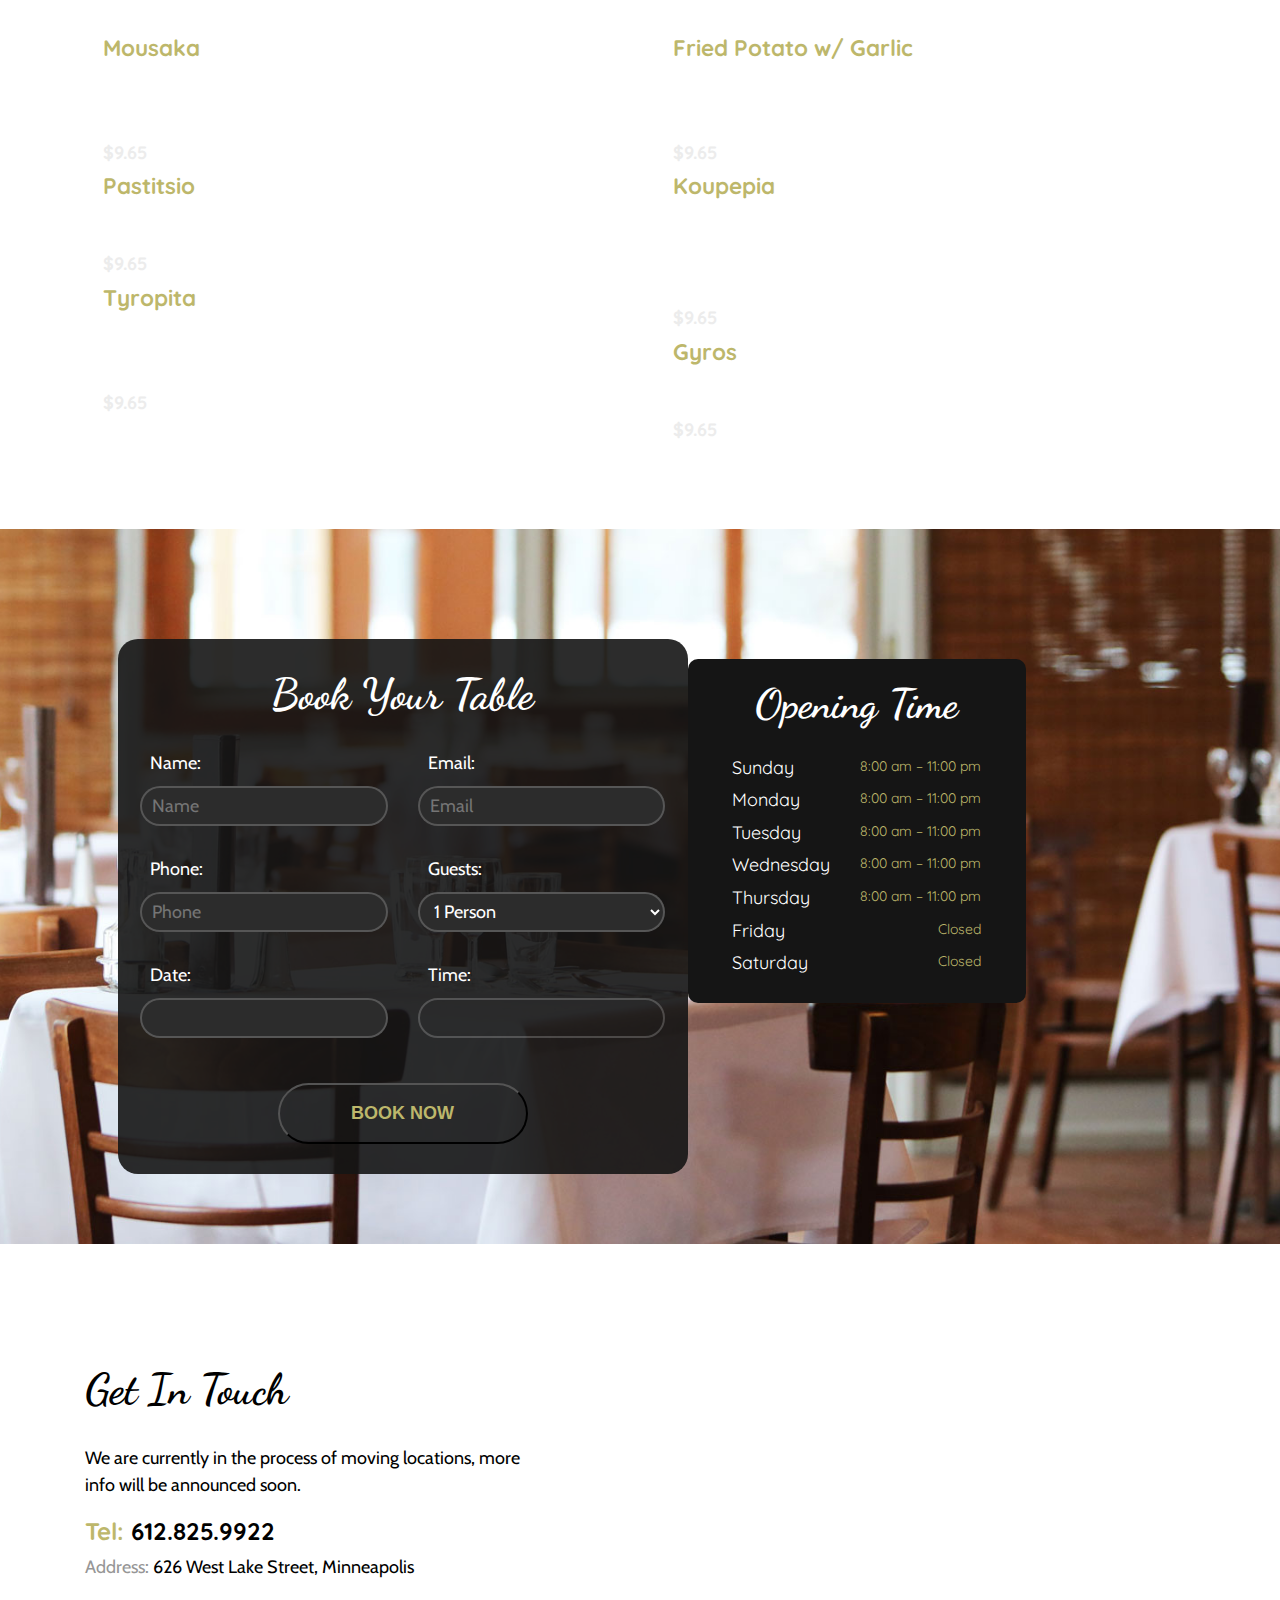
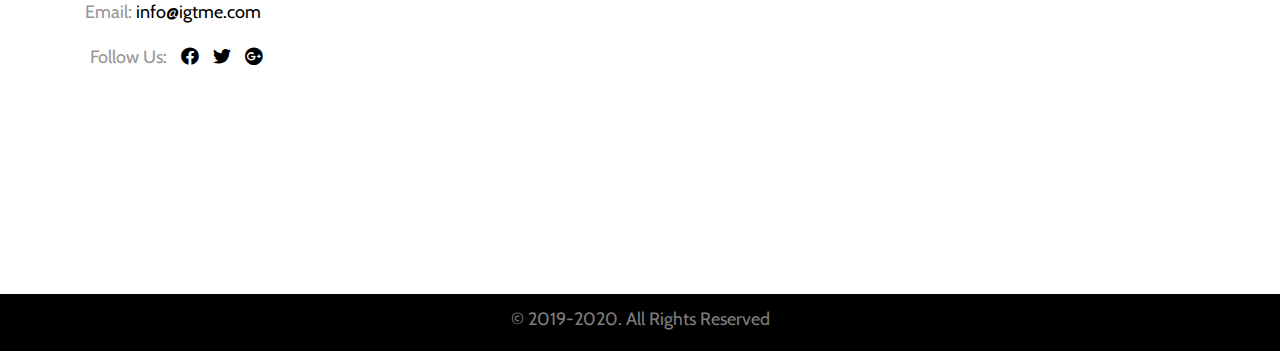
==== commit 48810cb9: "Dinner menu" ====
--- a/Restaurant/index.html
+++ b/Restaurant/index.html
@@ -245,57 +245,62 @@
                   <div class="media menu-item">
                     <img class="mr-3" src="images/menu_3.jpg" class="img-fluid" alt="">
                     <div class="media-body">
+                      <h5 class="mt-0">Mousaka</h5>
+                      <p>Ground beef layered in eggplant and potatoes; baked under béchamel sauce
+                        .</p>
+                      <h6 class=" menu-price">$9.65</h6>
+                    </div>
+                  </div>
+
+                  <div class="media menu-item">
+                    <img class="mr-3" src="images/menu_1.jpg" class="img-fluid" alt="">
+                    <div class="media-body">
+                      <h5 class="mt-0">Pastitsio</h5>
+                      <p>Ground beef layered in ziti pasta; baked under béchamel sauce
+                        .</p>
+                      <h6 class=" menu-price">$9.65</h6>
+                    </div>
+                  </div>
+
+                  <div class="media menu-item">
+                    <img class="mr-3" src="images/menu_2.jpg" class="img-fluid" alt="">
+                    <div class="media-body">
+                      <h5 class="mt-0">Tyropita</h5>
+                      <p>Feta and kasseri cheeses with a hint of mint baked in phyllo pastry
+                        .</p>
+                      <h6 class=" menu-price">$9.65</h6>
+                    </div>
+                  </div>
+
+                </div>
+                <div class="col-md-6 ftco-animate">
+
+                  <div class="media menu-item">
+                    <img class="mr-3" src="images/menu_3.jpg" class="img-fluid" alt="">
+                    <div class="media-body">
                       <h5 class="mt-0">Fried Potato w/ Garlic</h5>
                       <p>Far far away, behind the word mountains, far from the countries Vokalia and Consonantia, there live the blind texts.</p>
-                      <h6 class=" menu-price">$14.50</h6>
-                    </div>
-                  </div>
-
-                  <div class="media menu-item">
-                    <img class="mr-3" src="images/menu_1.jpg" class="img-fluid" alt="">
-                    <div class="media-body">
-                      <h5 class="mt-0">Salted Fried Chicken</h5>
-                      <p>Far far away, behind the word mountains, far from the countries Vokalia and Consonantia, there live the blind texts.</p>
-                      <h6 class=" menu-price">$35.50</h6>
+                      <h6 class=" menu-price">$9.65</h6>
                     </div>
                   </div>
 
                   <div class="media menu-item">
                     <img class="mr-3" src="images/menu_2.jpg" class="img-fluid" alt="">
                     <div class="media-body">
-                      <h5 class="mt-0">Italian Sauce Mushroom</h5>
-                      <p>Far far away, behind the word mountains, far from the countries Vokalia and Consonantia, there live the blind texts.</p>
-                      <h6 class=" menu-price">$24.50</h6>
-                    </div>
-                  </div>
-
-                </div>
-                <div class="col-md-6 ftco-animate">
-
-                  <div class="media menu-item">
-                    <img class="mr-3" src="images/menu_3.jpg" class="img-fluid" alt="">
-                    <div class="media-body">
-                      <h5 class="mt-0">Fried Potato w/ Garlic</h5>
-                      <p>Far far away, behind the word mountains, far from the countries Vokalia and Consonantia, there live the blind texts.</p>
-                      <h6 class=" menu-price">$18.50</h6>
-                    </div>
-                  </div>
-
-                  <div class="media menu-item">
-                    <img class="mr-3" src="images/menu_2.jpg" class="img-fluid" alt="">
-                    <div class="media-body">
-                      <h5 class="mt-0">Italian Sauce Mushroom</h5>
-                      <p>Far far away, behind the word mountains, far from the countries Vokalia and Consonantia, there live the blind texts.</p>
-                      <h6 class=" menu-price">$35.50</h6>
+                      <h5 class="mt-0"> Koupepia</h5>
+                      <p>(Cyprus Dolmathes) Grape leaves stuffed with ground beef, lamb, rice and herbs.
+                         Served over country pilaf. Topped with lemon sauce.</p>
+                      <h6 class=" menu-price">$9.65</h6>
                     </div>
                   </div>
 
                   <div class="media menu-item">
                     <img class="mr-3" src="images/menu_1.background01" class="img-fluid" alt="">
                     <div class="media-body">
-                      <h5 class="mt-0">Salted Fried Chicken</h5>
-                      <p>Far far away, behind the word mountains, far from the countries Vokalia and Consonantia, there live the blind texts.</p>
-                      <h6 class=" menu-price">$12.50</h6>
+                      <h5 class="mt-0">Gyros</h5>
+                      <p> Slices of the rotisserie favorite with Tzatziki and fries
+                        .</p>
+                      <h6 class=" menu-price">$9.65</h6>
                     </div>
                   </div>
 
@@ -310,17 +315,18 @@
                   <div class="media menu-item">
                     <img class="mr-3" src="images/menu_2.jpg" class="img-fluid" alt="">
                     <div class="media-body">
-                      <h5 class="mt-0">Italian Sauce Mushroom</h5>
-                      <p>Far far away, behind the word mountains, far from the countries Vokalia and Consonantia, there live the blind texts.</p>
-                      <h6 class=" menu-price">$24.50</h6>
+                      <h5 class="mt-0">Rack of Lamb</h5>
+                      <p>Eight bone New Zealand rack marinated, broiled and cut.
+                         Served with oven-roasted potatoes and asparagus spears.</p>
+                      <h6 class=" menu-price">$34.50</h6>
                     </div>
                   </div>
 
                   <div class="media menu-item">
                     <img class="mr-3" src="images/menu_1.jpg" class="img-fluid" alt="">
                     <div class="media-body">
-                      <h5 class="mt-0">Salted Fried Chicken</h5>
-                      <p>Far far away, behind the word mountains, far from the countries Vokalia and Consonantia, there live the blind texts.</p>
+                      <h5 class="mt-0">Lamb Shank</h5>
+                      <p>Baked tender in caramelized onion-dill sauce. Served with country pilaf.                        .</p>
                       <h6 class=" menu-price">$35.50</h6>
                     </div>
                   </div>
@@ -328,9 +334,10 @@
                   <div class="media menu-item">
                     <img class="mr-3" src="images/menu_3.jpg" class="img-fluid" alt="">
                     <div class="media-body">
-                      <h5 class="mt-0">Fried Potato w/ Garlic</h5>
-                      <p>Far far away, behind the word mountains, far from the countries Vokalia and Consonantia, there live the blind texts.</p>
-                      <h6 class=" menu-price">$14.50</h6>
+                      <h5 class="mt-0">Kotopoulo</h5>
+                      <p>One half chicken roasted with sauce of mushrooms, scallions and wine.
+                         Served with oven-roasted potatoes.</p>
+                      <h6 class=" menu-price">$18.95</h6>
                     </div>
                   </div>
 
@@ -340,8 +347,9 @@
                   <div class="media menu-item">
                     <img class="mr-3" src="images/menu_3.jpg" class="img-fluid" alt="">
                     <div class="media-body">
-                      <h5 class="mt-0">Fried Potato w/ Garlic</h5>
-                      <p>Far far away, behind the word mountains, far from the countries Vokalia and Consonantia, there live the blind texts.</p>
+                      <h5 class="mt-0">Shrimp Myconos</h5>
+                      <p>Sautéed with vegetables, feta cheese, white wine. Served with pilaf
+                        .</p>
                       <h6 class=" menu-price">$18.50</h6>
                     </div>
                   </div>
@@ -349,17 +357,19 @@
                   <div class="media menu-item">
                     <img class="mr-3" src="images/menu_2.jpg" class="img-fluid" alt="">
                     <div class="media-body">
-                      <h5 class="mt-0">Italian Sauce Mushroom</h5>
-                      <p>Far far away, behind the word mountains, far from the countries Vokalia and Consonantia, there live the blind texts.</p>
-                      <h6 class=" menu-price">$35.50</h6>
+                      <h5 class="mt-0">Pork Chops Piperato</h5>
+                      <p>Two zesty six-ouncers coated with ground peppers, sautéed in an
+                         iron skillet. Served with oven-roasted potatoes..</p>
+                      <h6 class=" menu-price">$19.95</h6>
                     </div>
                   </div>
 
                   <div class="media menu-item">
                     <img class="mr-3" src="images/menu_1.jpg" class="img-fluid" alt="">
                     <div class="media-body">
-                      <h5 class="mt-0">Salted Fried Chicken</h5>
-                      <p>Far far away, behind the word mountains, far from the countries Vokalia and Consonantia, there live the blind texts.</p>
+                      <h5 class="mt-0">Souvlaki</h5>
+                      <p>Skewered pieces of pork tenderloin, marinated and broiled, served over pita with
+                         tomatoes, cucumbers, onions, Tzatziki and fries.</p>
                       <h6 class=" menu-price">$12.50</h6>
                     </div>
                   </div>  
@@ -513,7 +523,7 @@
             <h2 class="title">Get In Touch</h2>
           </div>
           <div class="contact-content">
-            <p class="black">Te sit stet labitur veritus, sea similique consetetur ut. Ne fastidii oportere usu. Iusto mediocrem iudicabit ea eos, nemore offendit detraxit ei cum.</p>
+            <p class="black">We are currently in the process of moving locations, more info will be announced soon.</p>
             <h3>Tel: <a href="#">612.825.9922</a></h3>
             <p>Address:<span class="black"> 626 West Lake Street, Minneapolis</span></p>
             <p>Email: <a href="#">info@igtme.com‎</a></p>
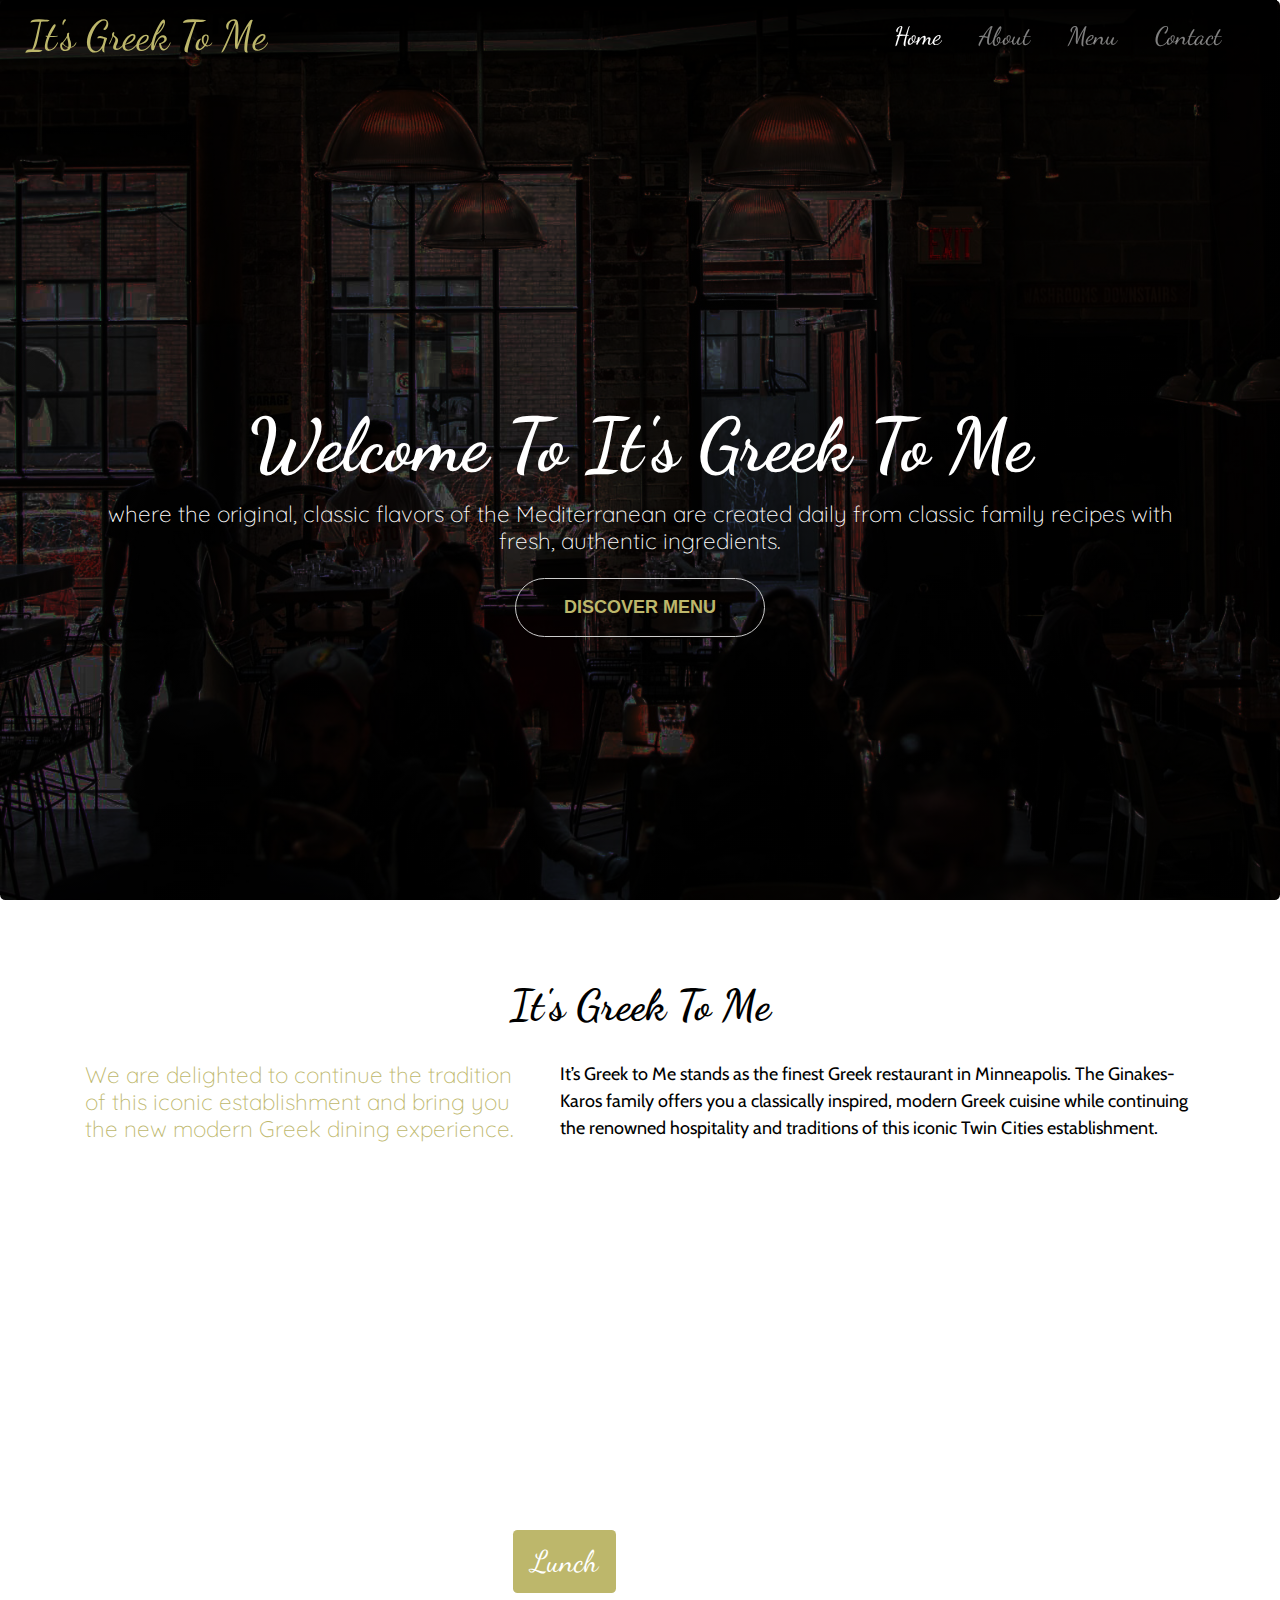
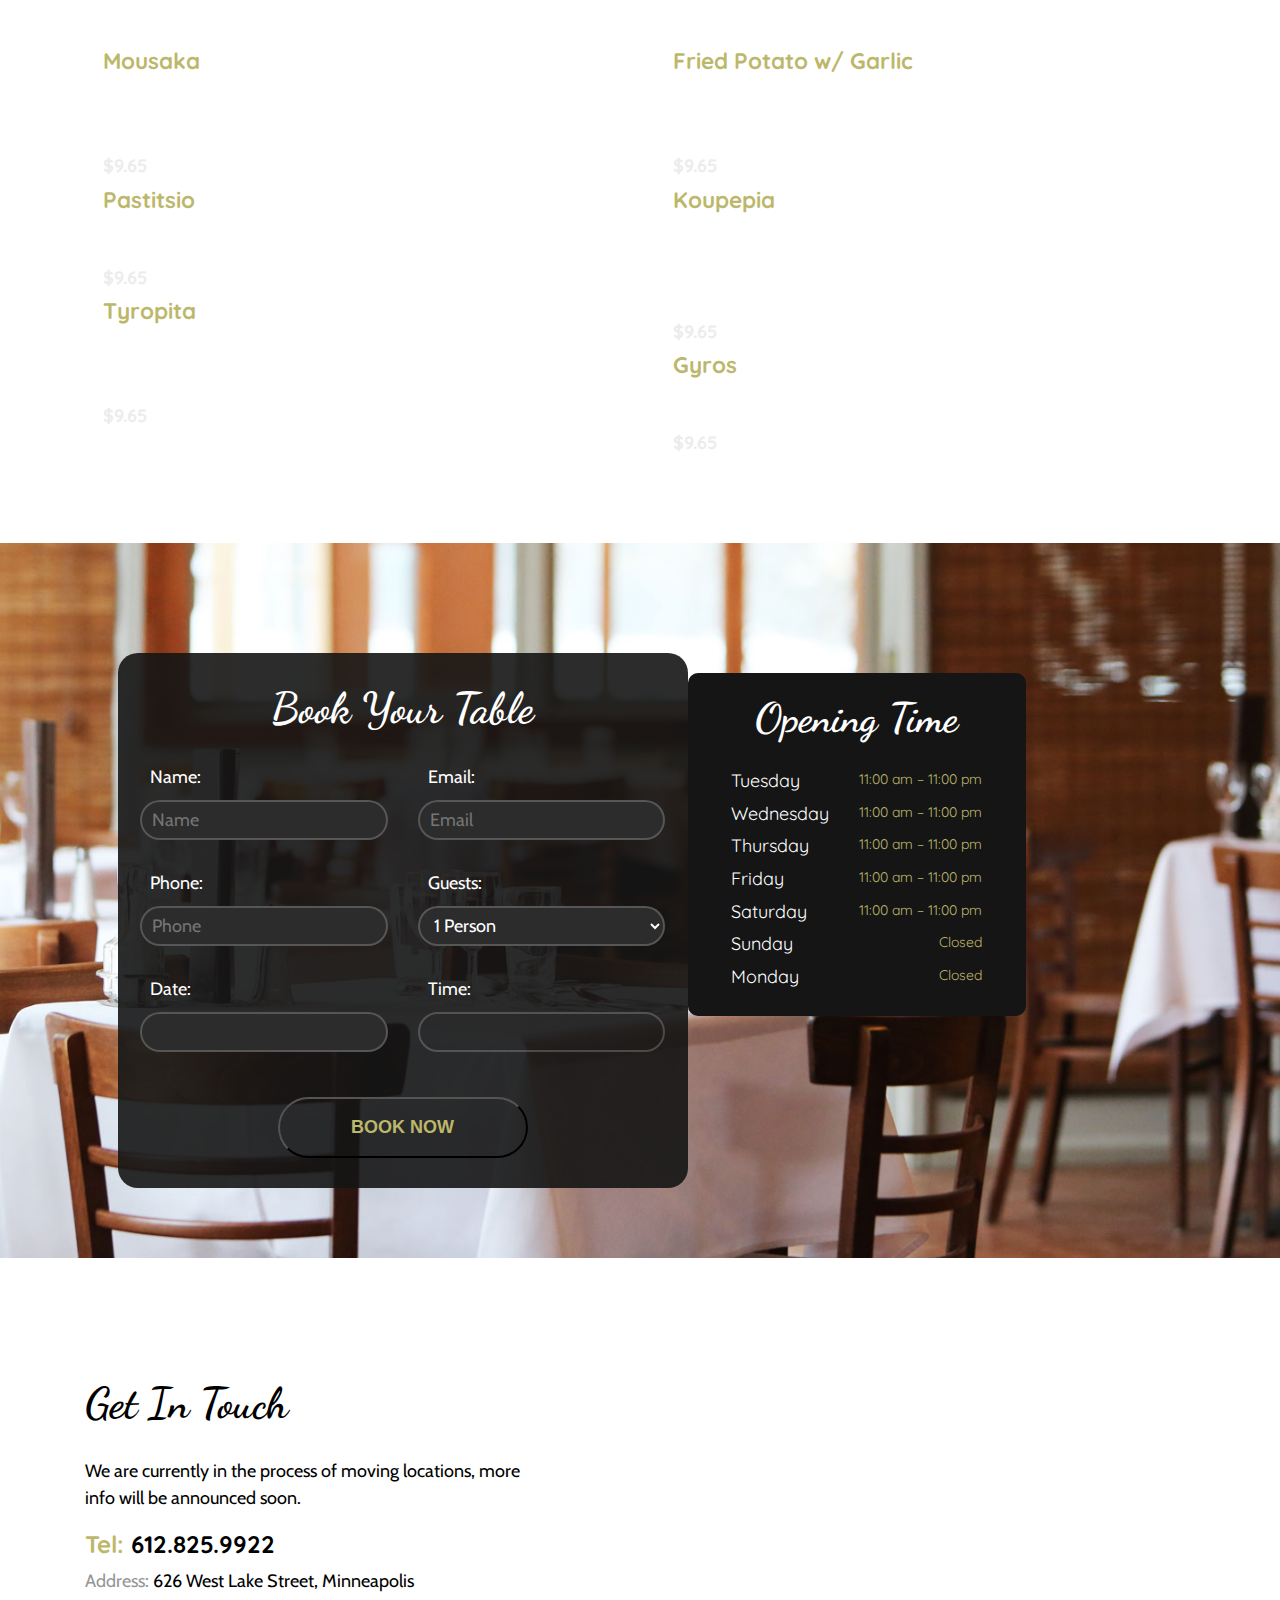
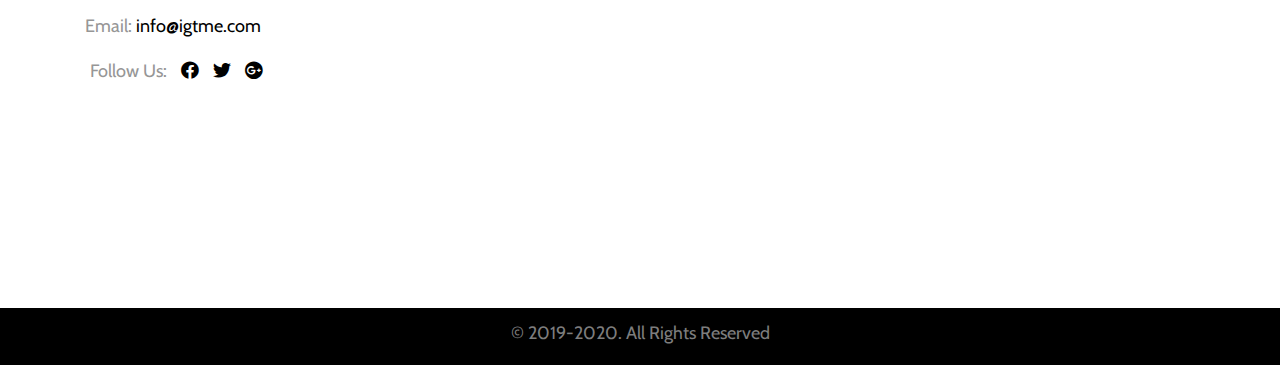
==== commit a2a50151: "Merge branch 'master' of https://github.com/Steliosk9/Restaurant_Website" ====
--- a/Restaurant/index.html
+++ b/Restaurant/index.html
@@ -19,12 +19,7 @@
             <link rel="stylesheet" href="./owlcarousel/assets/owl.carousel.min.css">
             <link rel="stylesheet" href="./owlcarousel/assets/owl.theme.default.min.css">
             <link href="https://fonts.googleapis.com/css2?family=Cabin:ital,wght@1,500&family=Cedarville+Cursive&family=Dancing+Script:wght@700&family=Quicksand:wght@700&display=swap" rel="stylesheet">
-            <!-- <link type="stylesheet" rel="stylesheet" href="./owlcarousel/assets/owl.carousel.css"/>
-            <link type="stylesheet" rel="stylesheet" href="./owlcarousel/assets/owl.theme.carousel.css"/> -->
-
-    	<!-- Google font -->
-      <!-- <script src="https://kit.fontawesome.com/78032672bf.js" crossorigin="anonymous"></script> -->
-
+       
         <!-- Custom stlylesheet -->
         <link type="text/css" rel="stylesheet" href="./css/style.css"/>
         <link type="text/css" rel="stylesheet" href="./css/all.min.css"/> 
@@ -38,17 +33,6 @@
 <body>
   <div id="main-container">
   
-            
-            <!-- <nav class="d-flex flex-column  navbar-expand-lg flex-md-row align-items-center p-3 px-md-4 mb-3 bg-dark shadow-sm fixed-top">
-              <h5 class="my-0 mr-md-auto font-weight-normal brand">It's Greek To Me</h5>
-              <div class="my-2 my-md-0 mr-md-3" id="nav">
-                <a class="p-2 links" id="mediap" href="#">Features</a>
-                <a class="p-2 links" id='mediap' href="#">Enterprise</a>
-                <a class="p-2 links" id='mediap' href="#">Support</a>
-                <a class="p-2 links" id='mediap' href="#">Pricing</a>
-              </div>
-            </nav>
-            -->
 
             <nav class="navbar navbar-expand-lg navbar-dark  align-items-center px-md-4 mb-3  bg-dark fixed-top">
               <!-- <a class="navbar-brand" href="#">Navbar</a> -->
@@ -207,10 +191,6 @@
 <!-- Menu -->
 <div id="menu" class="section">
 
-  <!-- Backgound Image -->
-  <!-- <div class="bg-image bg-parallax overlay" style="background-image:url(./img/background01.jpg)"></div> -->
-  <!-- /Backgound Image -->
-
   <section class="ftco-section menubody " id="section-menu">
     <div class="container">
       <div class="row ">
@@ -218,7 +198,7 @@
           <h2 class="display-4" id="todayMenu">Today's Menu</h2>
           <div class="row justify-content-center">
             <div class="col-md-7">
-              <p class="lead">Far far away, behind the word mountains, far from the countries Vokalia and Consonantia, there live the blind texts.</p>
+              <p class="">The history of our food starts is rooted in the beginning of western civilization. The bright, fresh, and rich flavors of the Mediterranean are everything we want in a meal.</p>
             </div>
           </div>
         </div>
@@ -226,9 +206,6 @@
         <div class="col-md-12 text-center">
 
           <ul class="nav ftco-tab-nav nav-pills mb-5 d-flex justify-content-center" id="pills-tab" role="tablist">
-            <!-- <li class="nav-item ftco-animate">
-              <a class="nav-link active" id="pills-breakfast-tab" data-toggle="pill" href="#pills-breakfast" role="tab" aria-controls="pills-breakfast" aria-selected="true">Breakfast</a>
-            </li> -->
             <li class="nav-item ftco-animate">
               <a class="nav-link lunch active" id="pills-lunch-tab" data-toggle="pill" href="#pills-lunch" role="tab" aria-controls="pills-lunch" aria-selected="false">Lunch</a>
             </li>
@@ -468,31 +445,32 @@
                   </div>
                   <ul>
                       <li>
+                          <h4 class="day">Tuesday</h4>
+                          <h4 class="hours">11:00 am – 11:00 pm</h4>
+                      </li>
+                      <li>
+                          <h4 class="day">Wednesday</h4>
+                          <h4 class="hours">11:00 am – 11:00 pm</h4>
+                      </li>
+                      <li>
+                          <h4 class="day">Thursday</h4>
+                          <h4 class="hours">11:00 am – 11:00 pm</h4>
+                      </li>
+                      <li>
+                          <h4 class="day">Friday
+                          </h4>
+                          <h4 class="hours">11:00 am – 11:00 pm</h4>
+                      </li>
+                      <li>
+                          <h4 class="day">Saturday</h4>
+                          <h4 class="hours">11:00 am – 11:00 pm</h4>
+                      </li>
+                      <li>
                           <h4 class="day">Sunday</h4>
-                          <h4 class="hours">8:00 am – 11:00 pm</h4>
+                          <h4 class="hours">Closed</h4>
                       </li>
                       <li>
                           <h4 class="day">Monday</h4>
-                          <h4 class="hours">8:00 am – 11:00 pm</h4>
-                      </li>
-                      <li>
-                          <h4 class="day">Tuesday</h4>
-                          <h4 class="hours">8:00 am – 11:00 pm</h4>
-                      </li>
-                      <li>
-                          <h4 class="day">Wednesday</h4>
-                          <h4 class="hours">8:00 am – 11:00 pm</h4>
-                      </li>
-                      <li>
-                          <h4 class="day">Thursday</h4>
-                          <h4 class="hours">8:00 am – 11:00 pm</h4>
-                      </li>
-                      <li>
-                          <h4 class="day">Friday</h4>
-                          <h4 class="hours">Closed</h4>
-                      </li>
-                      <li>
-                          <h4 class="day">Saturday</h4>
                           <h4 class="hours">Closed</h4>
                       </li>
                   </ul>
@@ -562,9 +540,7 @@
 
 					<!-- copyright -->
 					<div class="col-md-12">
-						<!-- Link back to Colorlib can't be removed. Template is licensed under CC BY 3.0. -->
 						<p class=" rights text-center">© 2019-2020. All Rights Reserved </p>
-						<!-- Link back to Colorlib can't be removed. Template is licensed under CC BY 3.0. -->
 					</div>
 				
 				</div>
@@ -579,17 +555,7 @@
     <!-- /Footer -->
     
 </div> 
- <!-- main container -->
-
-		<!-- Preloader -->
-		<!-- <div id="preloader">
-			<div class="preloader">
-				<span></span>
-				<span></span>
-				<span></span>
-			</div>
-		</div> -->
-		<!-- /Preloader -->
+
 
 
 
@@ -606,92 +572,7 @@
   async defer></script>
   <script src="./js/javascript.js"></script>
 
-<script>
-
- $(window).scroll(function(){
- $('nav').toggleClass('scrolled', $(this).scrollTop() > 1);
- });
-
-
-</script>
-
-<script>
-var owl = $('.owl-carousel');
-owl.owlCarousel({
-    // items:2,
-    autoplay:true,
-    autoplayTimeout:5000,
-    autoplayHoverPause:true,
-    loop:true,
-    margin:10,
-    responsiveClass:true,
-   
-    responsive:{
-        0:{
-            items:1,
-            nav:true
-        },
-        600:{
-            items:1,
-            nav:false
-        },
-        1000:{
-            items:2,
-            nav:true,
-            loop:false
-        }
-    }
-});
-
-</script>
-
-   <script>          
-  $("#datepicker").datepicker();
-
-</script>   
-
- 
-
-
-
-
-<script>
-$('#scrollDefaultExample').timepicker({ 
-  'scrollDefault': 'now' ,
-  scrollInput : false
-  });
-
-</script>
-
-<script>
-  
-$('.navTrigger').click(function () {
-  $(this).toggleClass('active');
-  console.log("Clicked menu");
-  $("#mainListDiv").toggleClass("show_list");
-  $("#mainListDiv").fadeIn();
-});
-</script>
-
-<script>
-
-        $(window).scroll(function() {
-            if ($(document).scrollTop() > 1) {
-                $('.nav').addClass('affix');
-                console.log("OK");
-            } else {
-                $('.nav').removeClass('affix');
-            }
-        });
-
-
-
-</script> 
-
-
-<script>
-  
-</script>
+
 
 </body>
 </html>
--- a/Restaurant/css/style.css
+++ b/Restaurant/css/style.css
@@ -1,10 +1,3 @@
-/* font-family: 'Quicksand', sans-serif;
-font-family: 'Cabin', sans-serif;
-font-family: 'Dancing Script', cursive;
-font-family: 'Cedarville Cursive', cursive; */
-
-
-
 
 * {
   box-sizing: border-box;
@@ -35,13 +28,7 @@
   position: relative;
   padding-bottom: 100px; /* height of your footer */
  }
-/* 
- a:hover{ text-decoration:none; } */
-
- /* a:hover {
-  color: white;
-  text-decoration: none;
-} */
+
 
  .row {
   margin-right: -15px;
@@ -53,11 +40,7 @@
 }
 
 .home-content{
-  /* position: absolute; */
   padding-top: 330px;
-  /* -webkit-transform: translateY(-50%);
-  -ms-transform: translateY(-50%);
-  transform: translateY(-50%); */
   left: 0;
   right: 0;
 }
@@ -80,18 +63,13 @@
 
 }
 
-/* .black{
-  color: #000;
-} */
+
 
 .brand {
   display: inline-block;
-  /* padding-top: .3125rem;
-  padding-bottom: .3125rem; */
-  /* margin-right: 2rem; */
-  /* margin-left: 2rem; */
+
   font-size: 2.3rem;
-  /* line-height: inherit; */
+ 
   white-space: nowrap;
   font-family: 'Dancing Script', cursive;
   color: darkkhaki;
@@ -446,15 +424,10 @@
   font-size: 18px;
 }
 
-/* .h4, .h5, .h6, h4, h5, h6 {
-  margin-top: 10px;
-  margin-bottom: 10px;
-} */
 
 .white-text{
   color: white;
 }
-
 
 
 .touch{
@@ -475,8 +448,7 @@
 
 .section {
   position: relative;
-  /* padding-top: 80px;
-  padding-bottom: 80px; */
+ 
 }
 
 
@@ -519,7 +491,6 @@
 .opening-time ul li .hours {
 float: right;
 font-size: 14px;
-/* margin-top: 5px; */
 font-weight:400;
   color:darkkhaki;
   padding-left: 30px;
@@ -554,15 +525,11 @@
 border-radius: 20px;
 }
 
-/* .reserve-form .input {
-border-color: rgba(255, 255, 255, 0.2);
-} */
 
 .main-button {
 display:inline-block;
 margin-top: 15px;
 padding:15px 30px;
-/* border:none; */
 border-radius:40px;
 background-color:transparent;
 color:darkkhaki;
@@ -570,8 +537,7 @@
 font-weight: 700;
 width: 250px;
 font-family: sans-serif;
-/* -webkit-transition:0.2s opacity;
-transition:0.2s opacity; */
+
 }
 .main-button:hover {
 color:orangered;
@@ -614,20 +580,12 @@
 \*------------------------------------*/
 #contact{
 
-  /* margin: 100px 0 100px 0px; */
+ 
   padding-top: 70px;
   padding-bottom: 70px;
 }
 
- /* #map {
-	position:absolute;
-	top:0;
-	left:0;
-	bottom:20px;
-  width:100%;
-  height: 400px; */
-  /* margin-left: 100px; */
-/* } */
+
 
 #contact #map {
 	position:absolute;
@@ -639,7 +597,6 @@
 }
 
 
-
 #contact #map  {
   position: relative;
   width: 100%;
@@ -665,7 +622,6 @@
   width: 100%;
   height: 40px;
   padding: 0px 10px;
-  /* border: 2px solid #ECECEC; */
   border-radius: 40px;
   background: transparent;
 } 
@@ -681,9 +637,13 @@
 }
 
 .ui-timepicker-list{
-  /* background:rgba(21, 21, 21, 0.9); */
+  background:rgba(21, 21, 21, 0.9);
   color: white;
   list-style-type: none; 
+  padding: 0px 10px 0 10px;
+  /* margin-left: 80px; */
+  width: 225px;
+
 }
 
 
@@ -691,16 +651,14 @@
 .ui-timepicker-wrapper {
   overflow-y: auto;
   max-height: 100px;
-  width: 7.5em;
-  /* background: #fff;
-  border: 1px solid #ddd; */
+  /* width: 7.5em; */
   -webkit-box-shadow: 0 5px 10px rgba(0,0,0,0.2);
   -moz-box-shadow: 0 5px 10px rgba(0,0,0,0.2);
-  box-shadow: 0 5px 10px rgba(0,0,0,0.2);
+  /* box-shadow: 0 5px 10px rgba(0,0,0,0.2); */
   outline: none;
   z-index: 10052;
-  margin-left: 55px;
-  padding-top: 5px;
+  /* margin-left: 55px;
+  padding-top: 5px; */
 }
 
 
@@ -848,10 +806,6 @@
 		margin: 15px auto 30px;
 	}
 
-	/* .contact-content {
-		text-align:center;
-	} */
-
 	#contact #map  {
 		position: relative;
 		width: 100%;
@@ -906,10 +860,7 @@
 
   .brand {
     display: inline-block;
-    /* margin-right: 2rem; */
-    /* margin-left: 1.6rem; */
     font-size: 1.85rem;
-    /* line-height: inherit; */
     white-space: nowrap;
     font-family: 'Dancing Script', cursive;
     color: darkkhaki;
@@ -928,7 +879,6 @@
 }
 
 }
-
 
  @media only screen and (max-width: 480px) {
 
@@ -940,7 +890,7 @@
 
 
 .navbar-nav {
-  /* -ms-flex-direction: column; */
+
   flex-direction:row;
 }
 
@@ -953,7 +903,7 @@
 }
 
 .lead{
-  /* display: none; */
+ 
   font-size: 17px;
 }
 
